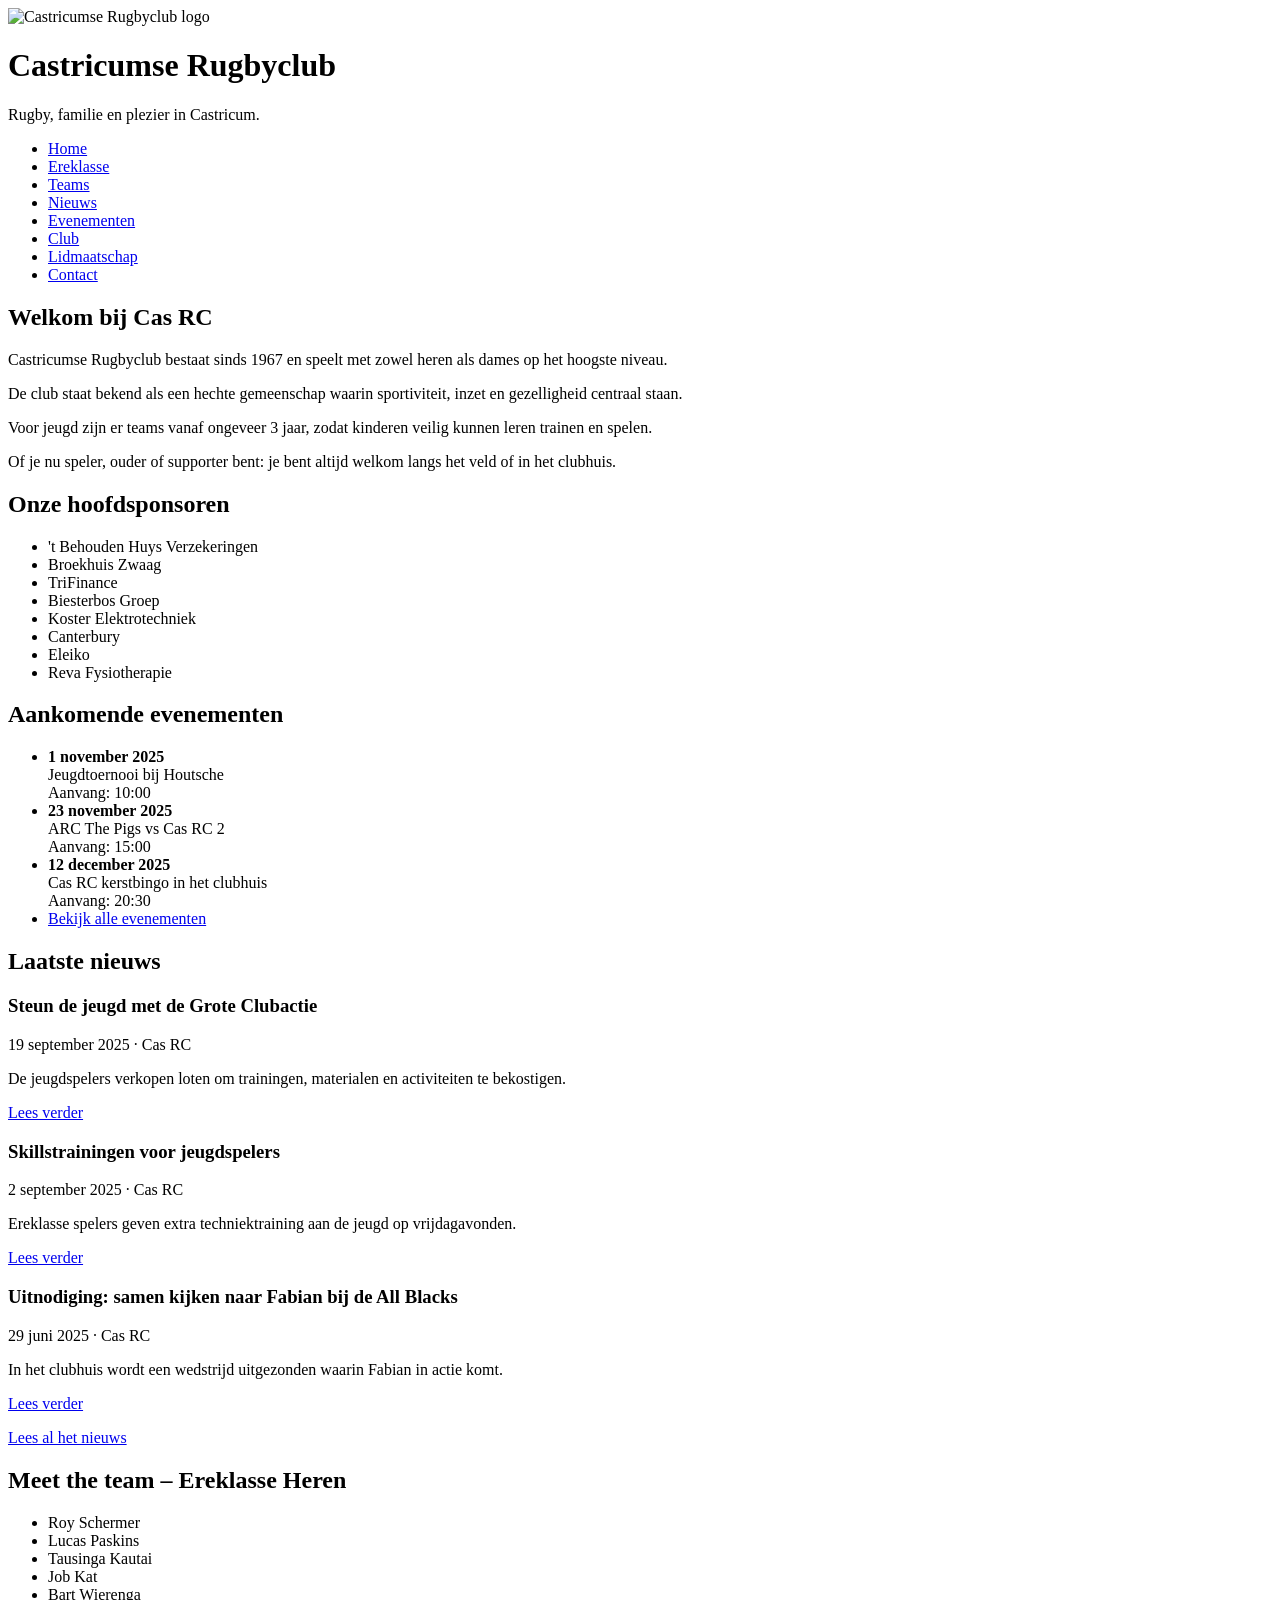
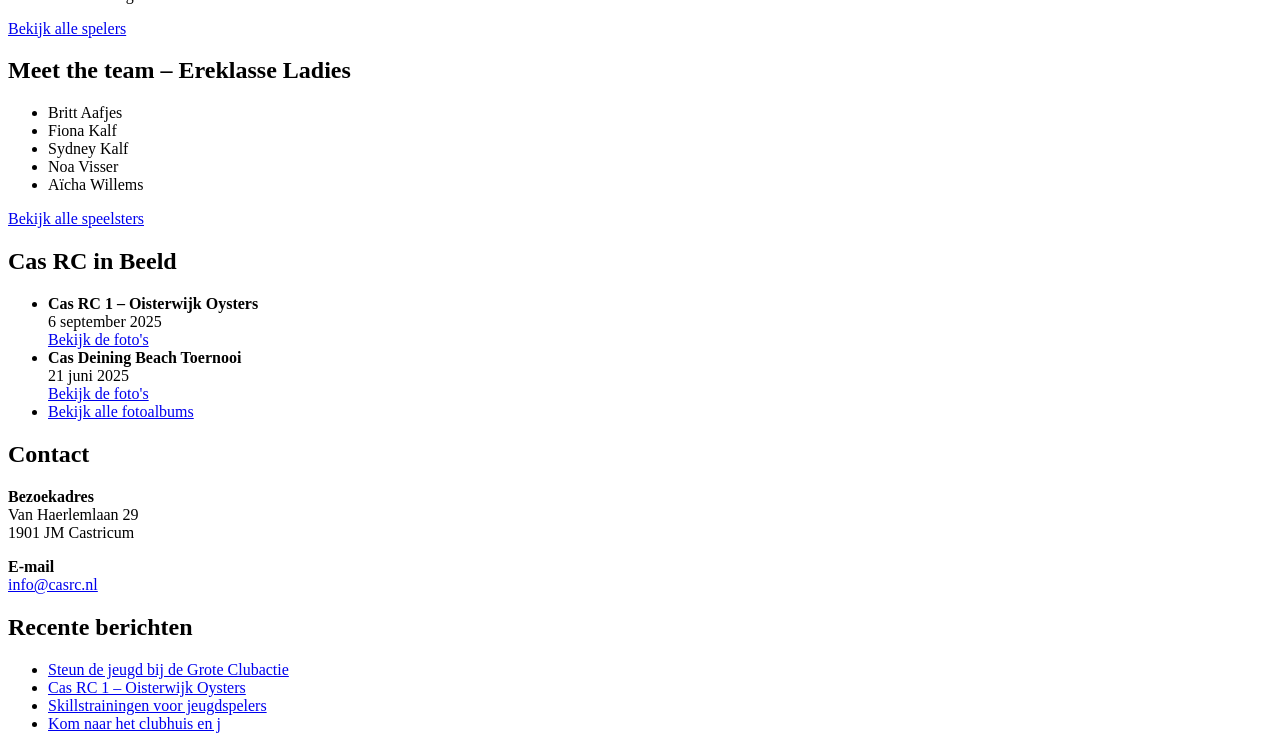
==== Homepagina.html @ 1cf108be "Add files via upload" ====
<!DOCTYPE html>
<html lang="nl">
<head>
    <meta charset="UTF-8">
    <title>Castricumse Rugbyclub - Mobiel</title>
    <meta name="viewport" content="width=device-width, initial-scale=1.0">
</head>
<body>

<header>
    <img src="logo-casrc.png" alt="Castricumse Rugbyclub logo" width="120">
    <h1>Castricumse Rugbyclub</h1>
    <p>Rugby, familie en plezier in Castricum.</p>
</header>

<nav>
    <ul>
        <li><a href="#">Home</a></li>
        <li><a href="#">Ereklasse</a></li>
        <li><a href="#">Teams</a></li>
        <li><a href="#">Nieuws</a></li>
        <li><a href="#">Evenementen</a></li>
        <li><a href="#">Club</a></li>
        <li><a href="#">Lidmaatschap</a></li>
        <li><a href="#">Contact</a></li>
    </ul>
</nav>

<main>

    <section>
        <h2>Welkom bij Cas RC</h2>
        <p>
            Castricumse Rugbyclub bestaat sinds 1967 en speelt met zowel heren als dames op het hoogste niveau.
        </p>
        <p>
            De club staat bekend als een hechte gemeenschap waarin sportiviteit, inzet en gezelligheid centraal staan.
        </p>
        <p>
            Voor jeugd zijn er teams vanaf ongeveer 3 jaar, zodat kinderen veilig kunnen leren trainen en spelen.
        </p>
        <p>
            Of je nu speler, ouder of supporter bent: je bent altijd welkom langs het veld of in het clubhuis.
        </p>
    </section>

    <section>
        <h2>Onze hoofdsponsoren</h2>
        <ul>
            <li>'t Behouden Huys Verzekeringen</li>
            <li>Broekhuis Zwaag</li>
            <li>TriFinance</li>
            <li>Biesterbos Groep</li>
            <li>Koster Elektrotechniek</li>
            <li>Canterbury</li>
            <li>Eleiko</li>
            <li>Reva Fysiotherapie</li>
        </ul>
    </section>

    <section>
        <h2>Aankomende evenementen</h2>
        <ul>
            <li>
                <strong>1 november 2025</strong><br>
                Jeugdtoernooi bij Houtsche<br>
                Aanvang: 10:00
            </li>
            <li>
                <strong>23 november 2025</strong><br>
                ARC The Pigs vs Cas RC 2<br>
                Aanvang: 15:00
            </li>
            <li>
                <strong>12 december 2025</strong><br>
                Cas RC kerstbingo in het clubhuis<br>
                Aanvang: 20:30
            </li>
            <li>
                <a href="#">Bekijk alle evenementen</a>
            </li>
        </ul>
    </section>

    <section>
        <h2>Laatste nieuws</h2>

        <article>
            <h3>Steun de jeugd met de Grote Clubactie</h3>
            <p>19 september 2025 · Cas RC</p>
            <p>
                De jeugdspelers verkopen loten om trainingen, materialen en activiteiten te bekostigen.
            </p>
            <p><a href="#">Lees verder</a></p>
        </article>

        <article>
            <h3>Skillstrainingen voor jeugdspelers</h3>
            <p>2 september 2025 · Cas RC</p>
            <p>
                Ereklasse spelers geven extra techniektraining aan de jeugd op vrijdagavonden.
            </p>
            <p><a href="#">Lees verder</a></p>
        </article>

        <article>
            <h3>Uitnodiging: samen kijken naar Fabian bij de All Blacks</h3>
            <p>29 juni 2025 · Cas RC</p>
            <p>
                In het clubhuis wordt een wedstrijd uitgezonden waarin Fabian in actie komt.
            </p>
            <p><a href="#">Lees verder</a></p>
        </article>

        <p><a href="#">Lees al het nieuws</a></p>
    </section>

    <section>
        <h2>Meet the team – Ereklasse Heren</h2>
        <ul>
            <li>Roy Schermer</li>
            <li>Lucas Paskins</li>
            <li>Tausinga Kautai</li>
            <li>Job Kat</li>
            <li>Bart Wierenga</li>
        </ul>
        <p><a href="#">Bekijk alle spelers</a></p>
    </section>

    <section>
        <h2>Meet the team – Ereklasse Ladies</h2>
        <ul>
            <li>Britt Aafjes</li>
            <li>Fiona Kalf</li>
            <li>Sydney Kalf</li>
            <li>Noa Visser</li>
            <li>Aïcha Willems</li>
        </ul>
        <p><a href="#">Bekijk alle speelsters</a></p>
    </section>

    <section>
        <h2>Cas RC in Beeld</h2>
        <ul>
            <li>
                <strong>Cas RC 1 – Oisterwijk Oysters</strong><br>
                6 september 2025<br>
                <a href="#">Bekijk de foto's</a>
            </li>
            <li>
                <strong>Cas Deining Beach Toernooi</strong><br>
                21 juni 2025<br>
                <a href="#">Bekijk de foto's</a>
            </li>
            <li>
                <a href="#">Bekijk alle fotoalbums</a>
            </li>
        </ul>
    </section>

    <section>
        <h2>Contact</h2>
        <p>
            <strong>Bezoekadres</strong><br>
            Van Haerlemlaan 29<br>
            1901 JM Castricum
        </p>
        <p>
            <strong>E-mail</strong><br>
            <a href="mailto:info@casrc.nl">info@casrc.nl</a>
        </p>
    </section>

    <section>
        <h2>Recente berichten</h2>
        <ul>
            <li><a href="#">Steun de jeugd bij de Grote Clubactie</a></li>
            <li><a href="#">Cas RC 1 – Oisterwijk Oysters</a></li>
            <li><a href="#">Skillstrainingen voor jeugdspelers</a></li>
            <li><a href="#">Kom naar het clubhuis en j
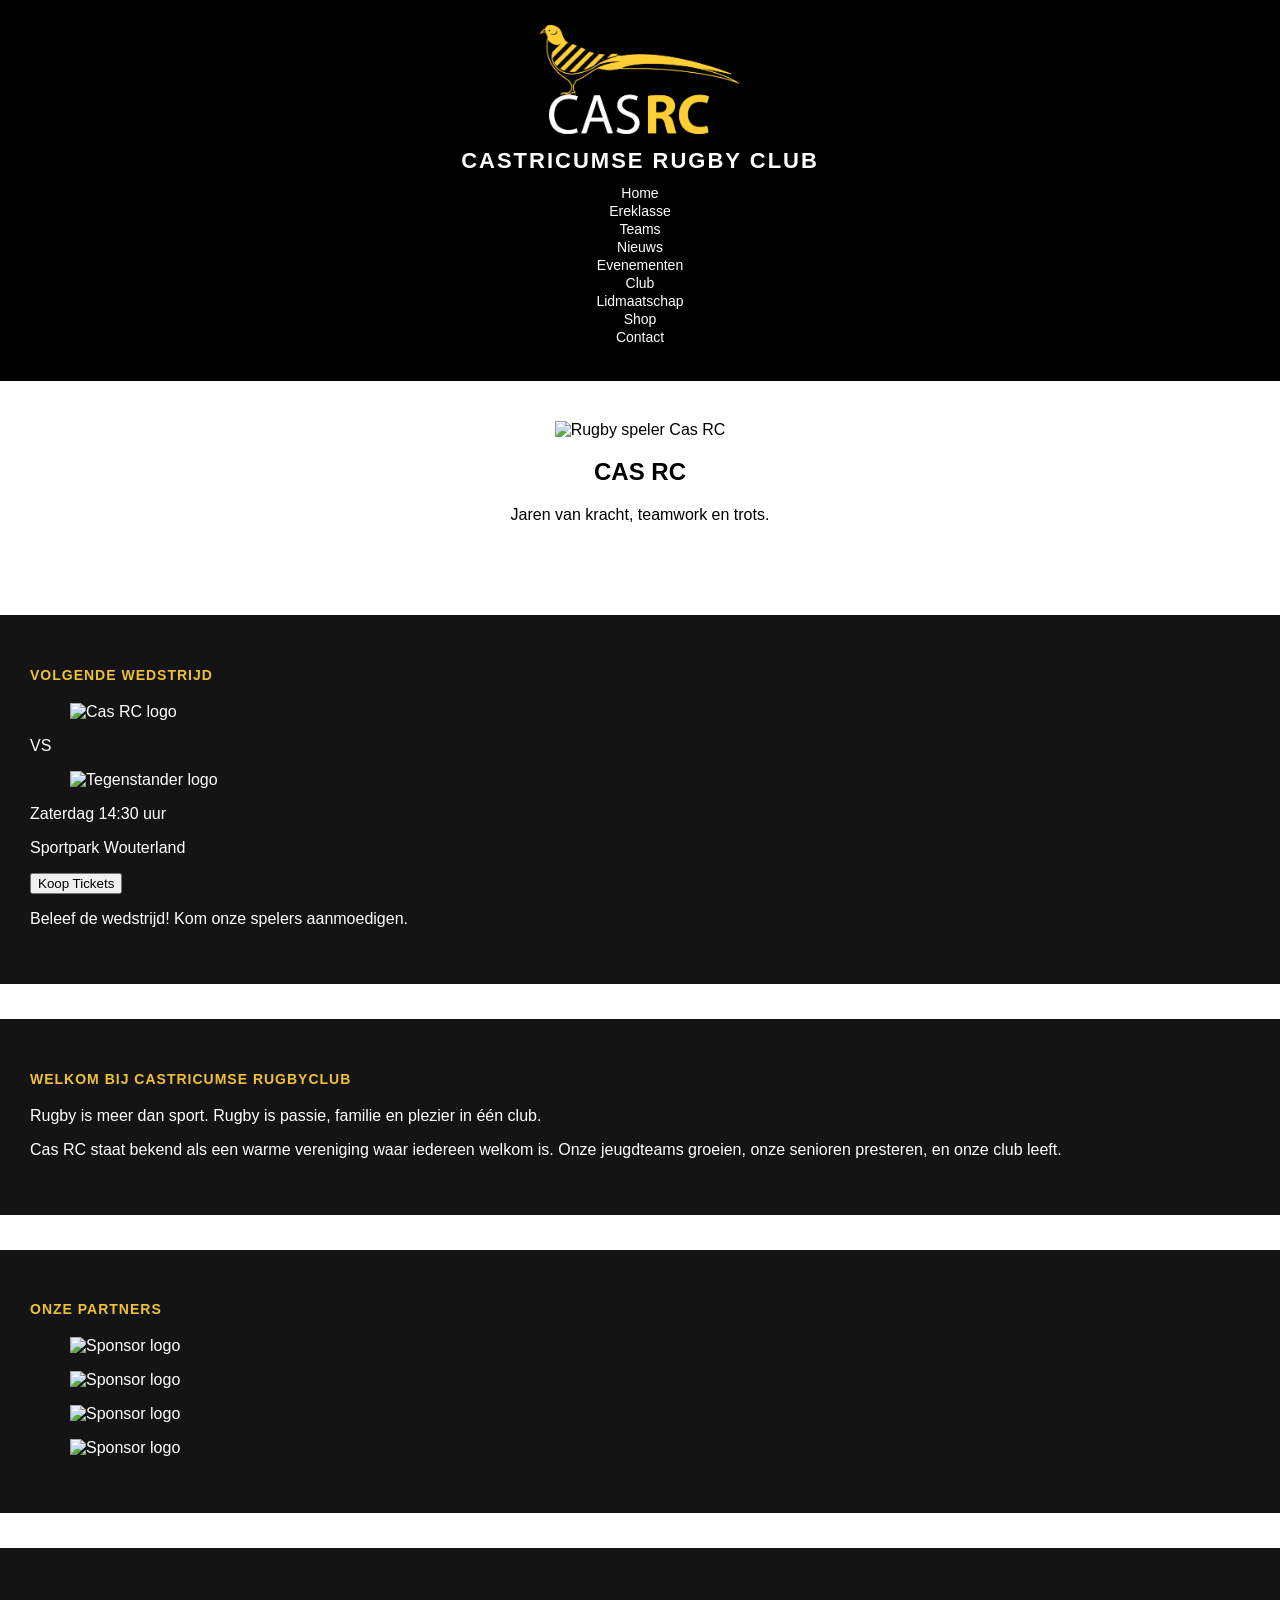
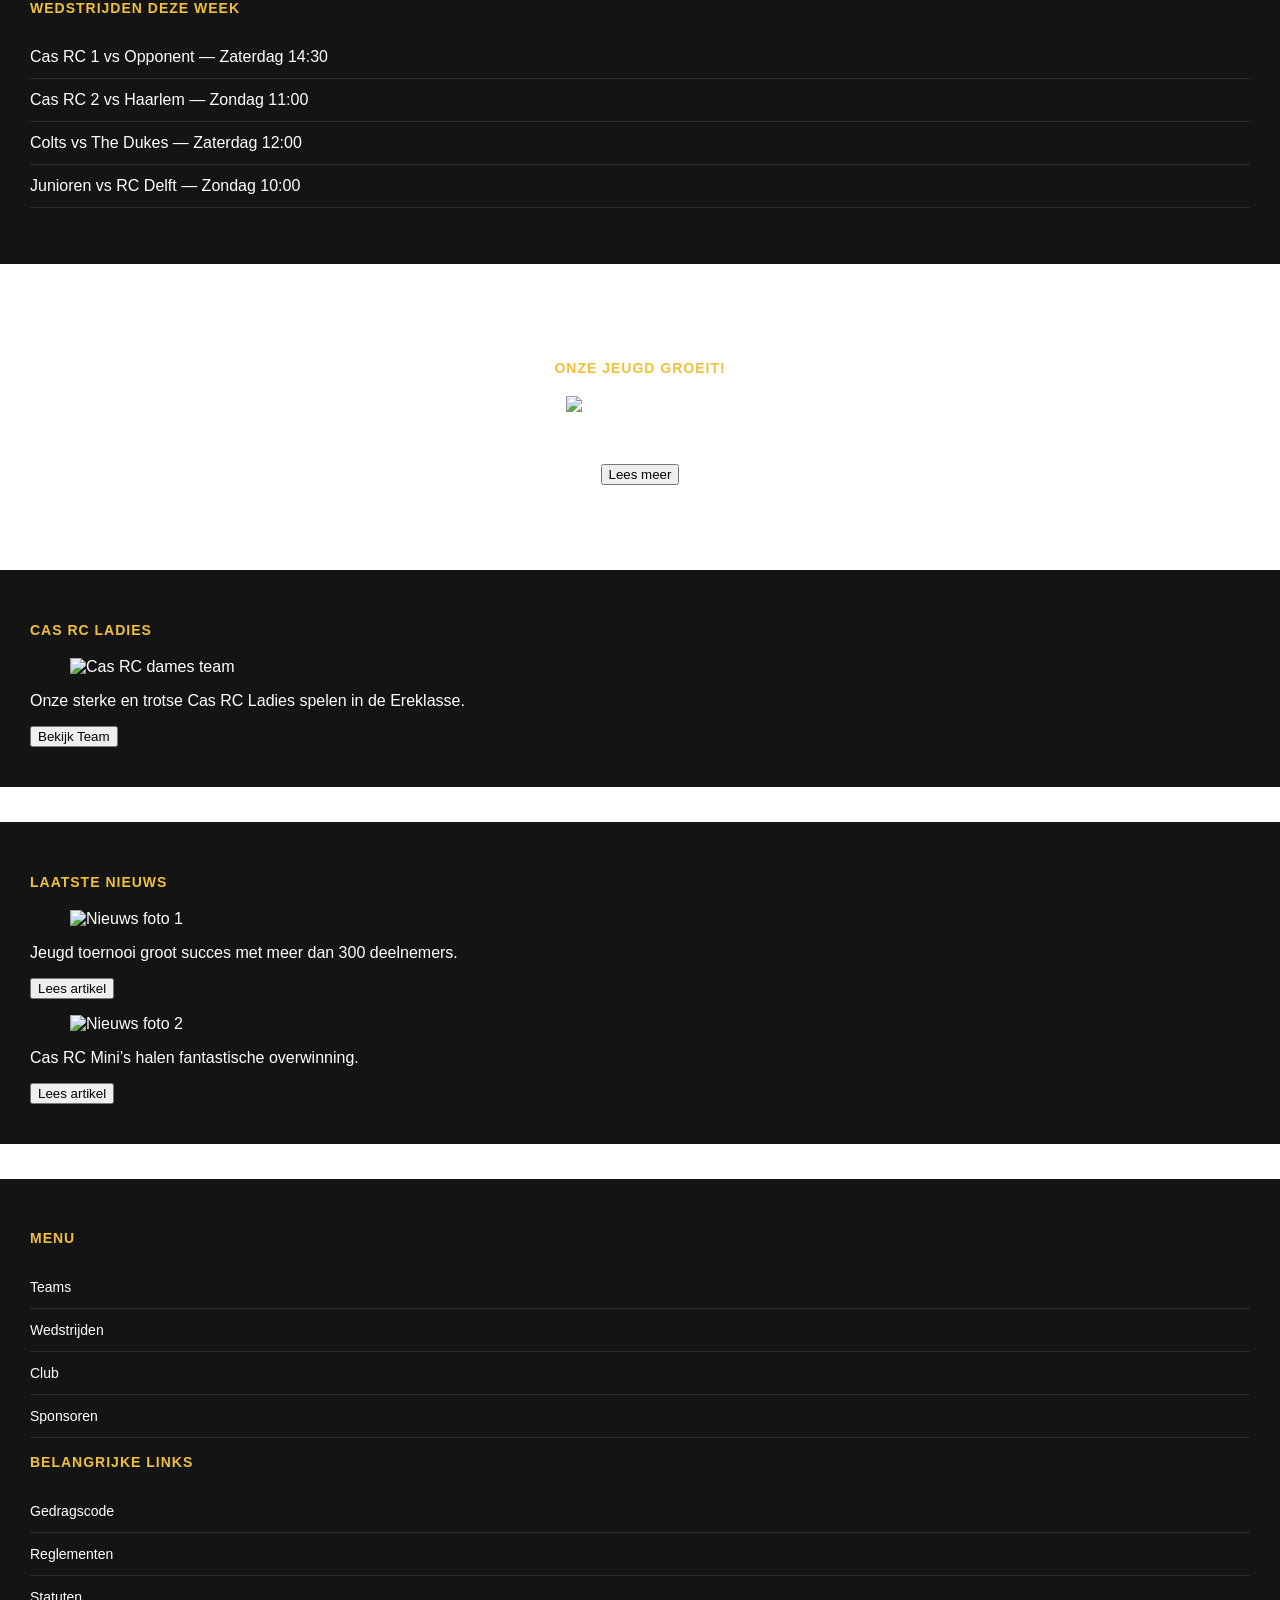
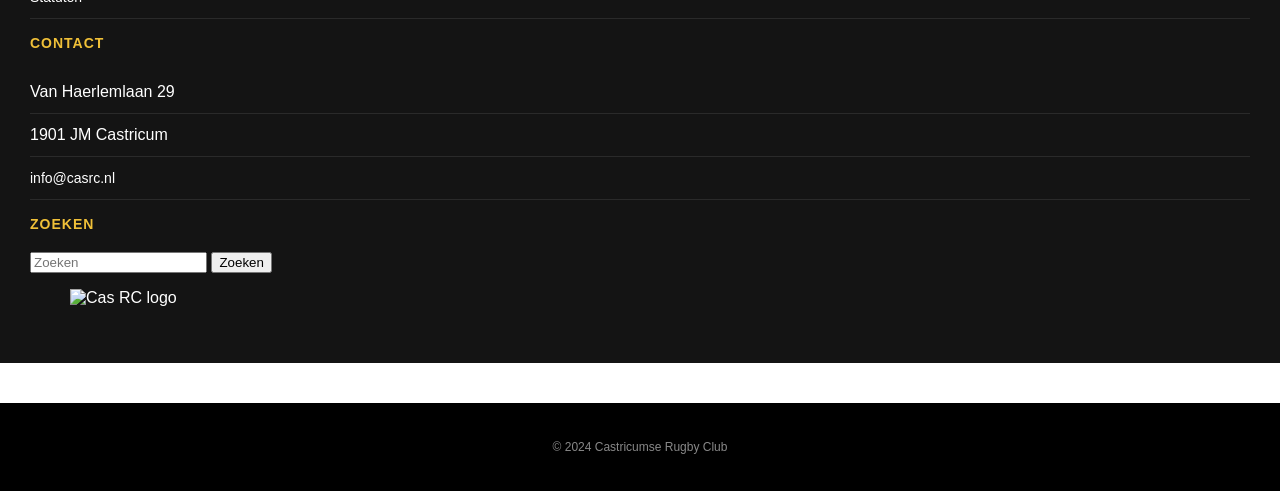
==== commit e77b6b2e: "Add files via upload" ====
--- a/Homepagina.html
+++ b/Homepagina.html
@@ -1,20 +1,22 @@
 <!DOCTYPE html>
 <html lang="nl">
+
 <head>
-    <meta charset="UTF-8">
-    <title>Castricumse Rugbyclub - Mobiel</title>
-    <meta name="viewport" content="width=device-width, initial-scale=1.0">
+  <meta charset="UTF-8">
+  <title>Castricumse Rugby Club</title>
+  <meta name="viewport" content="width=device-width, initial-scale=1.0">
+  <link rel="stylesheet" href="styles/style.css">
 </head>
+
 <body>
 
-<header>
-    <img src="logo-casrc.png" alt="Castricumse Rugbyclub logo" width="120">
-    <h1>Castricumse Rugbyclub</h1>
-    <p>Rugby, familie en plezier in Castricum.</p>
-</header>
-
-<nav>
-    <ul>
+  <!-- HEADER -->
+  <header>
+    <img src="images/CasRC Logo.png" alt="Castricumse Rugby Club logo">
+    <h1>Castricumse Rugby Club</h1>
+
+    <nav>
+      <ul>
         <li><a href="#">Home</a></li>
         <li><a href="#">Ereklasse</a></li>
         <li><a href="#">Teams</a></li>
@@ -22,159 +24,199 @@
         <li><a href="#">Evenementen</a></li>
         <li><a href="#">Club</a></li>
         <li><a href="#">Lidmaatschap</a></li>
+        <li><a href="#">Shop</a></li>
         <li><a href="#">Contact</a></li>
-    </ul>
-</nav>
-
-<main>
-
-    <section>
-        <h2>Welkom bij Cas RC</h2>
-        <p>
-            Castricumse Rugbyclub bestaat sinds 1967 en speelt met zowel heren als dames op het hoogste niveau.
-        </p>
-        <p>
-            De club staat bekend als een hechte gemeenschap waarin sportiviteit, inzet en gezelligheid centraal staan.
-        </p>
-        <p>
-            Voor jeugd zijn er teams vanaf ongeveer 3 jaar, zodat kinderen veilig kunnen leren trainen en spelen.
-        </p>
-        <p>
-            Of je nu speler, ouder of supporter bent: je bent altijd welkom langs het veld of in het clubhuis.
-        </p>
-    </section>
-
-    <section>
-        <h2>Onze hoofdsponsoren</h2>
-        <ul>
-            <li>'t Behouden Huys Verzekeringen</li>
-            <li>Broekhuis Zwaag</li>
-            <li>TriFinance</li>
-            <li>Biesterbos Groep</li>
-            <li>Koster Elektrotechniek</li>
-            <li>Canterbury</li>
-            <li>Eleiko</li>
-            <li>Reva Fysiotherapie</li>
-        </ul>
-    </section>
-
-    <section>
-        <h2>Aankomende evenementen</h2>
-        <ul>
-            <li>
-                <strong>1 november 2025</strong><br>
-                Jeugdtoernooi bij Houtsche<br>
-                Aanvang: 10:00
-            </li>
-            <li>
-                <strong>23 november 2025</strong><br>
-                ARC The Pigs vs Cas RC 2<br>
-                Aanvang: 15:00
-            </li>
-            <li>
-                <strong>12 december 2025</strong><br>
-                Cas RC kerstbingo in het clubhuis<br>
-                Aanvang: 20:30
-            </li>
-            <li>
-                <a href="#">Bekijk alle evenementen</a>
-            </li>
-        </ul>
-    </section>
-
-    <section>
-        <h2>Laatste nieuws</h2>
-
-        <article>
-            <h3>Steun de jeugd met de Grote Clubactie</h3>
-            <p>19 september 2025 · Cas RC</p>
-            <p>
-                De jeugdspelers verkopen loten om trainingen, materialen en activiteiten te bekostigen.
-            </p>
-            <p><a href="#">Lees verder</a></p>
-        </article>
-
-        <article>
-            <h3>Skillstrainingen voor jeugdspelers</h3>
-            <p>2 september 2025 · Cas RC</p>
-            <p>
-                Ereklasse spelers geven extra techniektraining aan de jeugd op vrijdagavonden.
-            </p>
-            <p><a href="#">Lees verder</a></p>
-        </article>
-
-        <article>
-            <h3>Uitnodiging: samen kijken naar Fabian bij de All Blacks</h3>
-            <p>29 juni 2025 · Cas RC</p>
-            <p>
-                In het clubhuis wordt een wedstrijd uitgezonden waarin Fabian in actie komt.
-            </p>
-            <p><a href="#">Lees verder</a></p>
-        </article>
-
-        <p><a href="#">Lees al het nieuws</a></p>
-    </section>
-
-    <section>
-        <h2>Meet the team – Ereklasse Heren</h2>
-        <ul>
-            <li>Roy Schermer</li>
-            <li>Lucas Paskins</li>
-            <li>Tausinga Kautai</li>
-            <li>Job Kat</li>
-            <li>Bart Wierenga</li>
-        </ul>
-        <p><a href="#">Bekijk alle spelers</a></p>
-    </section>
-
-    <section>
-        <h2>Meet the team – Ereklasse Ladies</h2>
-        <ul>
-            <li>Britt Aafjes</li>
-            <li>Fiona Kalf</li>
-            <li>Sydney Kalf</li>
-            <li>Noa Visser</li>
-            <li>Aïcha Willems</li>
-        </ul>
-        <p><a href="#">Bekijk alle speelsters</a></p>
-    </section>
-
-    <section>
-        <h2>Cas RC in Beeld</h2>
-        <ul>
-            <li>
-                <strong>Cas RC 1 – Oisterwijk Oysters</strong><br>
-                6 september 2025<br>
-                <a href="#">Bekijk de foto's</a>
-            </li>
-            <li>
-                <strong>Cas Deining Beach Toernooi</strong><br>
-                21 juni 2025<br>
-                <a href="#">Bekijk de foto's</a>
-            </li>
-            <li>
-                <a href="#">Bekijk alle fotoalbums</a>
-            </li>
-        </ul>
-    </section>
-
-    <section>
-        <h2>Contact</h2>
-        <p>
-            <strong>Bezoekadres</strong><br>
-            Van Haerlemlaan 29<br>
-            1901 JM Castricum
-        </p>
-        <p>
-            <strong>E-mail</strong><br>
-            <a href="mailto:info@casrc.nl">info@casrc.nl</a>
-        </p>
-    </section>
-
-    <section>
-        <h2>Recente berichten</h2>
-        <ul>
-            <li><a href="#">Steun de jeugd bij de Grote Clubactie</a></li>
-            <li><a href="#">Cas RC 1 – Oisterwijk Oysters</a></li>
-            <li><a href="#">Skillstrainingen voor jeugdspelers</a></li>
-            <li><a href="#">Kom naar het clubhuis en j
+      </ul>
+    </nav>
+  </header>
+
+
+
+  <main>
+
+    <!-- HERO BANNER -->
+    <section>
+      <img src="images/hero-player.jpg" alt="Rugby speler Cas RC">
+      <h2>CAS RC</h2>
+      <p>Jaren van kracht, teamwork en trots.</p>
+    </section>
+
+
+
+    <!-- WEDSTRIJD BLOK -->
+    <section>
+      <h2>Volgende Wedstrijd</h2>
+
+      <figure>
+        <img src="images/logo-casrc-small.png" alt="Cas RC logo">
+      </figure>
+
+      <p>VS</p>
+
+      <figure>
+        <img src="images/opponent-logo.png" alt="Tegenstander logo">
+      </figure>
+
+      <p>Zaterdag 14:30 uur</p>
+      <p>Sportpark Wouterland</p>
+
+      <button>Koop Tickets</button>
+
+      <p>Beleef de wedstrijd! Kom onze spelers aanmoedigen.</p>
+    </section>
+
+
+
+    <!-- WELKOM TEKST -->
+    <section>
+      <h2>Welkom Bij Castricumse Rugbyclub</h2>
+
+      <p>
+        Rugby is meer dan sport. Rugby is passie, familie en plezier in één club.
+      </p>
+
+      <p>
+        Cas RC staat bekend als een warme vereniging waar iedereen welkom is.
+        Onze jeugdteams groeien, onze senioren presteren, en onze club leeft.
+      </p>
+    </section>
+
+
+
+    <!-- SPONSORRIJ -->
+    <section>
+      <h2>Onze Partners</h2>
+
+      <figure>
+        <img src="images/sponsor1.png" alt="Sponsor logo">
+      </figure>
+
+      <figure>
+        <img src="images/sponsor2.png" alt="Sponsor logo">
+      </figure>
+
+      <figure>
+        <img src="images/sponsor3.png" alt="Sponsor logo">
+      </figure>
+
+      <figure>
+        <img src="images/sponsor4.png" alt="Sponsor logo">
+      </figure>
+    </section>
+
+
+
+    <!-- PROGRAMMA (WEDSTRIJDEN) -->
+    <section>
+      <h2>Wedstrijden Deze Week</h2>
+
+      <ul>
+        <li>Cas RC 1 vs Opponent — Zaterdag 14:30</li>
+        <li>Cas RC 2 vs Haarlem — Zondag 11:00</li>
+        <li>Colts vs The Dukes — Zaterdag 12:00</li>
+        <li>Junioren vs RC Delft — Zondag 10:00</li>
+      </ul>
+    </section>
+
+
+
+    <!-- JEUGD FOTO BLOK -->
+    <section>
+      <h2>Onze jeugd groeit!</h2>
+
+      <figure>
+        <img src="images/jeugd-training.jpg" alt="Jeugd training foto">
+      </figure>
+
+      <p>
+        Met meer dan 150 jeugdleden behoort Cas RC tot de grootste jeugdafdelingen in de regio.
+      </p>
+
+      <button>Lees meer</button>
+    </section>
+
+
+
+    <!-- LADIES BLOK -->
+    <section>
+      <h2>Cas RC Ladies</h2>
+
+      <figure>
+        <img src="images/ladies-player.jpg" alt="Cas RC dames team">
+      </figure>
+
+      <p>Onze sterke en trotse Cas RC Ladies spelen in de Ereklasse.</p>
+
+      <button>Bekijk Team</button>
+    </section>
+
+
+
+    <!-- NIEUWSARTIKELEN BLOK -->
+    <section>
+      <h2>Laatste Nieuws</h2>
+
+      <figure>
+        <img src="images/nieuws1.jpg" alt="Nieuws foto 1">
+      </figure>
+
+      <p>Jeugd toernooi groot succes met meer dan 300 deelnemers.</p>
+
+      <button>Lees artikel</button>
+
+      <figure>
+        <img src="images/nieuws2.jpg" alt="Nieuws foto 2">
+      </figure>
+
+      <p>Cas RC Mini’s halen fantastische overwinning.</p>
+
+      <button>Lees artikel</button>
+    </section>
+
+
+
+    <!-- FOOTER-LINK BLOKKEN -->
+    <section>
+      <h2>Menu</h2>
+      <ul>
+        <li><a href="#">Teams</a></li>
+        <li><a href="#">Wedstrijden</a></li>
+        <li><a href="#">Club</a></li>
+        <li><a href="#">Sponsoren</a></li>
+      </ul>
+
+      <h2>Belangrijke Links</h2>
+      <ul>
+        <li><a href="#">Gedragscode</a></li>
+        <li><a href="#">Reglementen</a></li>
+        <li><a href="#">Statuten</a></li>
+      </ul>
+
+      <h2>Contact</h2>
+      <ul>
+        <li>Van Haerlemlaan 29</li>
+        <li>1901 JM Castricum</li>
+        <li><a href="mailto:info@casrc.nl">info@casrc.nl</a></li>
+      </ul>
+
+      <h2>Zoeken</h2>
+      <input type="search" placeholder="Zoeken">
+      <button>Zoeken</button>
+
+      <figure>
+        <img src="images/casrc-logo.png" alt="Cas RC logo">
+      </figure>
+    </section>
+
+  </main>
+
+
+
+  <!-- FOOTER -->
+  <footer>
+    <p>&copy; 2024 Castricumse Rugby Club</p>
+  </footer>
+
+</body>
+
+</html>
--- a/styles/style.css
+++ b/styles/style.css
@@ -0,0 +1,203 @@
+/* ============================= */
+/* BASIS */
+/* ============================= */
+
+body {
+  margin: 0;
+  font-family: Arial, sans-serif;
+  background: #ffffff;
+  color: #000;
+}
+
+/* ============================= */
+/* HEADER */
+/* ============================= */
+
+header {
+  background: #000;
+  padding: 25px 0;
+  text-align: center;
+}
+
+header img {
+  width: 200px;
+}
+
+header h1 {
+  color: #fff;
+  margin: 10px 0;
+  font-size: 22px;
+  letter-spacing: 2px;
+  text-transform: uppercase;
+  font-weight: 600;
+}
+
+nav ul {
+  list-style: none;
+  padding: 0;
+  margin: 10px 0;
+}
+
+nav ul:nth-of-type(2) li {
+  display: inline-block;
+  margin: 0 5px;
+}
+
+nav a {
+  color: #fff;
+  text-decoration: none;
+  font-size: 14px;
+}
+
+/* ============================= */
+/* SECTION 1 (SPELER SELECTIE + FOTO + DETAILS) */
+/* ============================= */
+
+main > section:nth-of-type(1) {
+  text-align: center;
+  padding: 40px 0;
+}
+
+main > section:nth-of-type(1) ul {
+  list-style: none;
+  padding: 0;
+  margin-bottom: 25px;
+}
+
+main > section:nth-of-type(1) ul li {
+  margin: 6px 0;
+}
+
+main > section:nth-of-type(1) ul li a {
+  text-decoration: none;
+  color: #000;
+  font-size: 15px;
+}
+
+/* FOTO */
+main > section:nth-of-type(1) figure img {
+  width: 300px;
+  border-radius: 4px;
+  margin: 25px 0;
+}
+
+/* DETAILS BLOCK */
+main > section:nth-of-type(1) dl {
+  background: #f2f2f2;
+  width: 90%;
+  max-width: 420px;
+  margin: 30px auto;
+  padding: 30px;
+  border-radius: 5px;
+  text-align: left;
+  box-sizing: border-box;
+}
+
+main > section:nth-of-type(1) dl dt {
+  font-size: 12px;
+  color: #777;
+  text-transform: uppercase;
+  margin-top: 15px;
+  letter-spacing: 1px;
+}
+
+main > section:nth-of-type(1) dl dd {
+  margin: 5px 0 15px 0;
+  font-size: 15px;
+}
+
+main > section:nth-of-type(1) dl dd img {
+  width: 20px;
+  vertical-align: middle;
+  margin-right: 5px;
+}
+
+
+main > section:not(:first-of-type) {
+  background: #141414;
+  color: #fff;
+  padding: 40px 30px;
+  margin-top: 35px;
+}
+
+/* TITELS */
+main > section:not(:first-of-type) h2 {
+  font-size: 14px;
+  color: #f0c038;
+  text-transform: uppercase;
+  margin-bottom: 20px;
+  letter-spacing: 1px;
+}
+
+/* LIJSTEN */
+main > section:not(:first-of-type) ul {
+  padding: 0;
+  list-style: none;
+}
+
+main > section:not(:first-of-type) ul li {
+  padding: 12px 0;
+  border-bottom: 1px solid #2a2a2a;
+}
+
+main > section:not(:first-of-type) ul li a {
+  color: #fff;
+  text-decoration: none;
+  font-size: 14px;
+}
+
+main > section:nth-of-type(4) ul li a {
+  /* info links zijn goudkleurig */
+  color: #f0c038;
+}
+
+/* CONTACT LINKS */
+main > section:nth-of-type(2) a {
+  color: #f0c038;
+  text-decoration: none;
+}
+
+/* ============================= */
+/* ZOEKEN */
+/* ============================= */
+
+main > section:nth-of-type(5) input[type="search"] {
+  width: 70%;
+  max-width: 220px;
+  padding: 10px;
+  border: 1px solid #aaa;
+}
+
+main > section:nth-of-type(5) button {
+  padding: 10px;
+  background: #ccc;
+  border: none;
+  cursor: pointer;
+}
+
+/* ============================= */
+/* CLUB LOGO = SECTION 6 */
+/* ============================= */
+
+main > section:nth-of-type(6) {
+  background: none;
+  text-align: center;
+  padding: 50px 0;
+}
+
+main > section:nth-of-type(6) img {
+  width: 230px;
+}
+
+/* ============================= */
+/* FOOTER */
+/* ============================= */
+
+footer {
+  background: #000;
+  text-align: center;
+  padding: 25px;
+  color: #888;
+  font-size: 12px;
+  margin-top: 40px;
+}
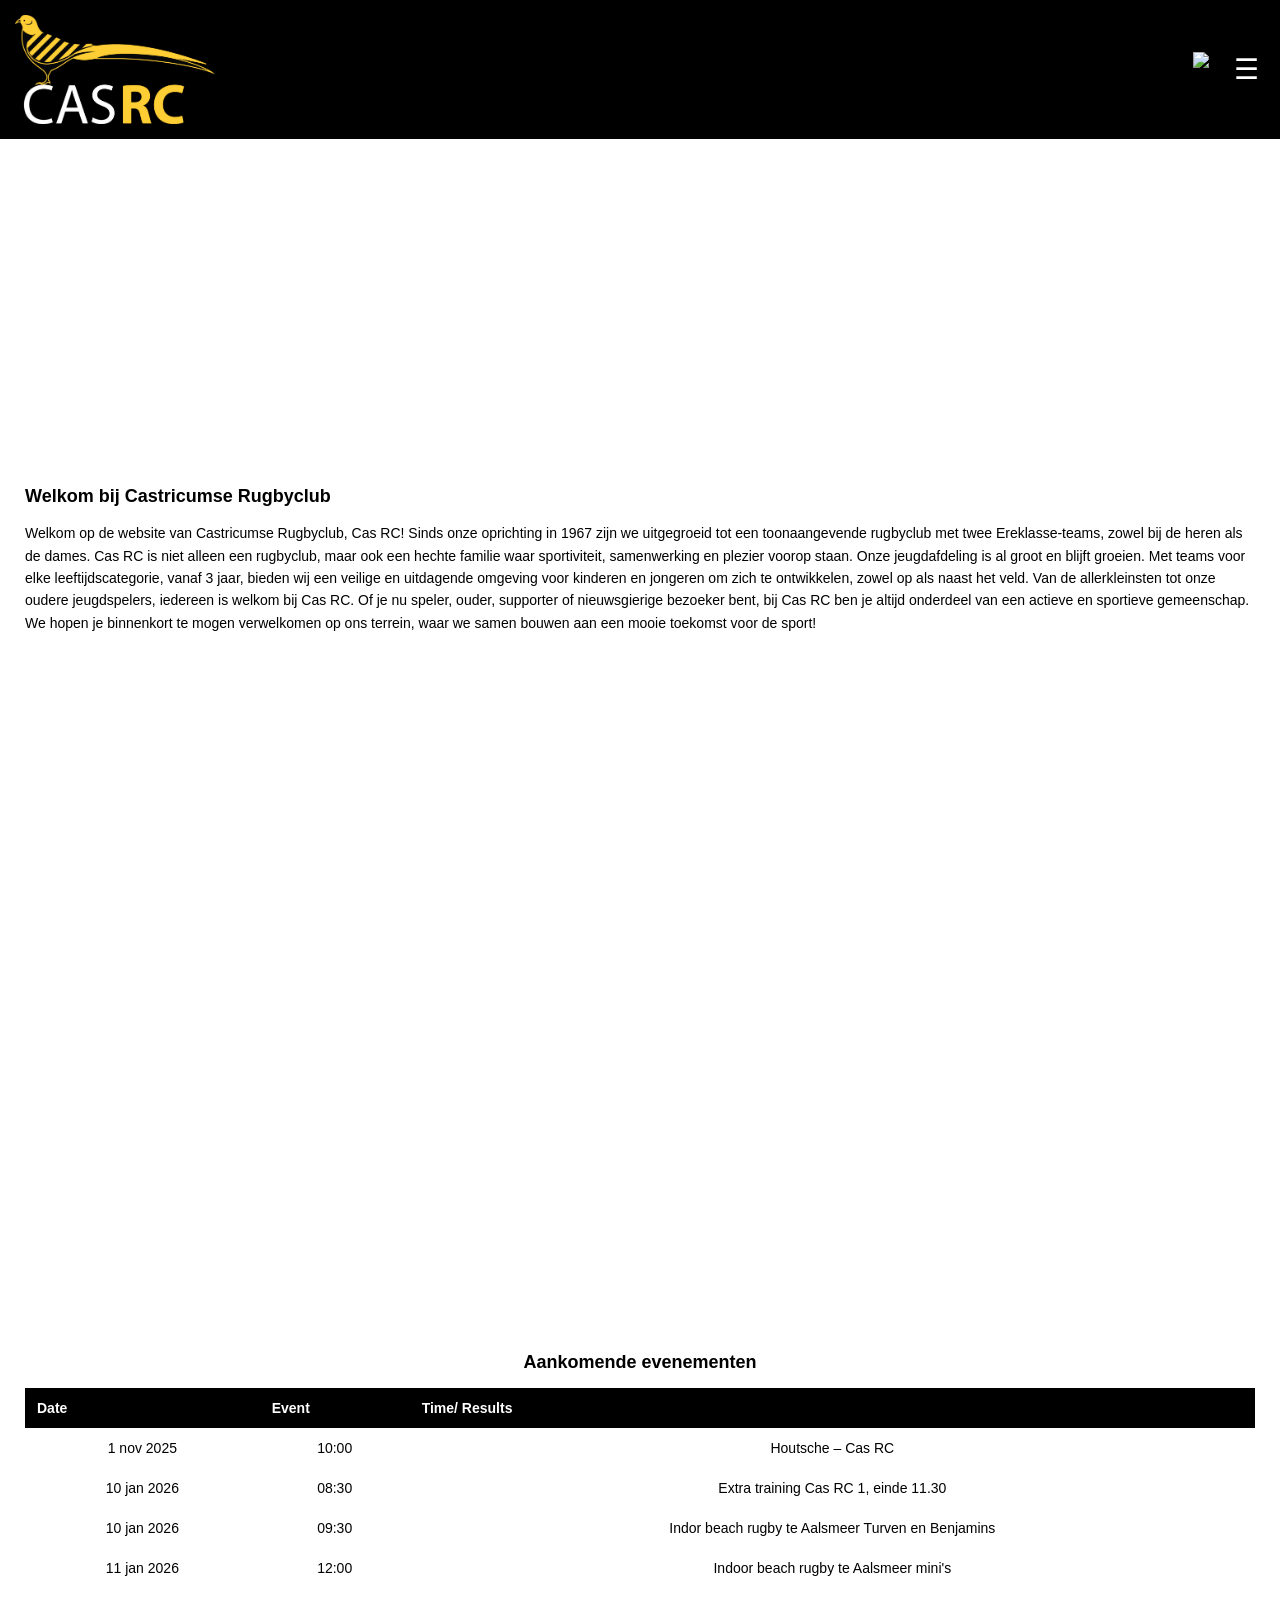
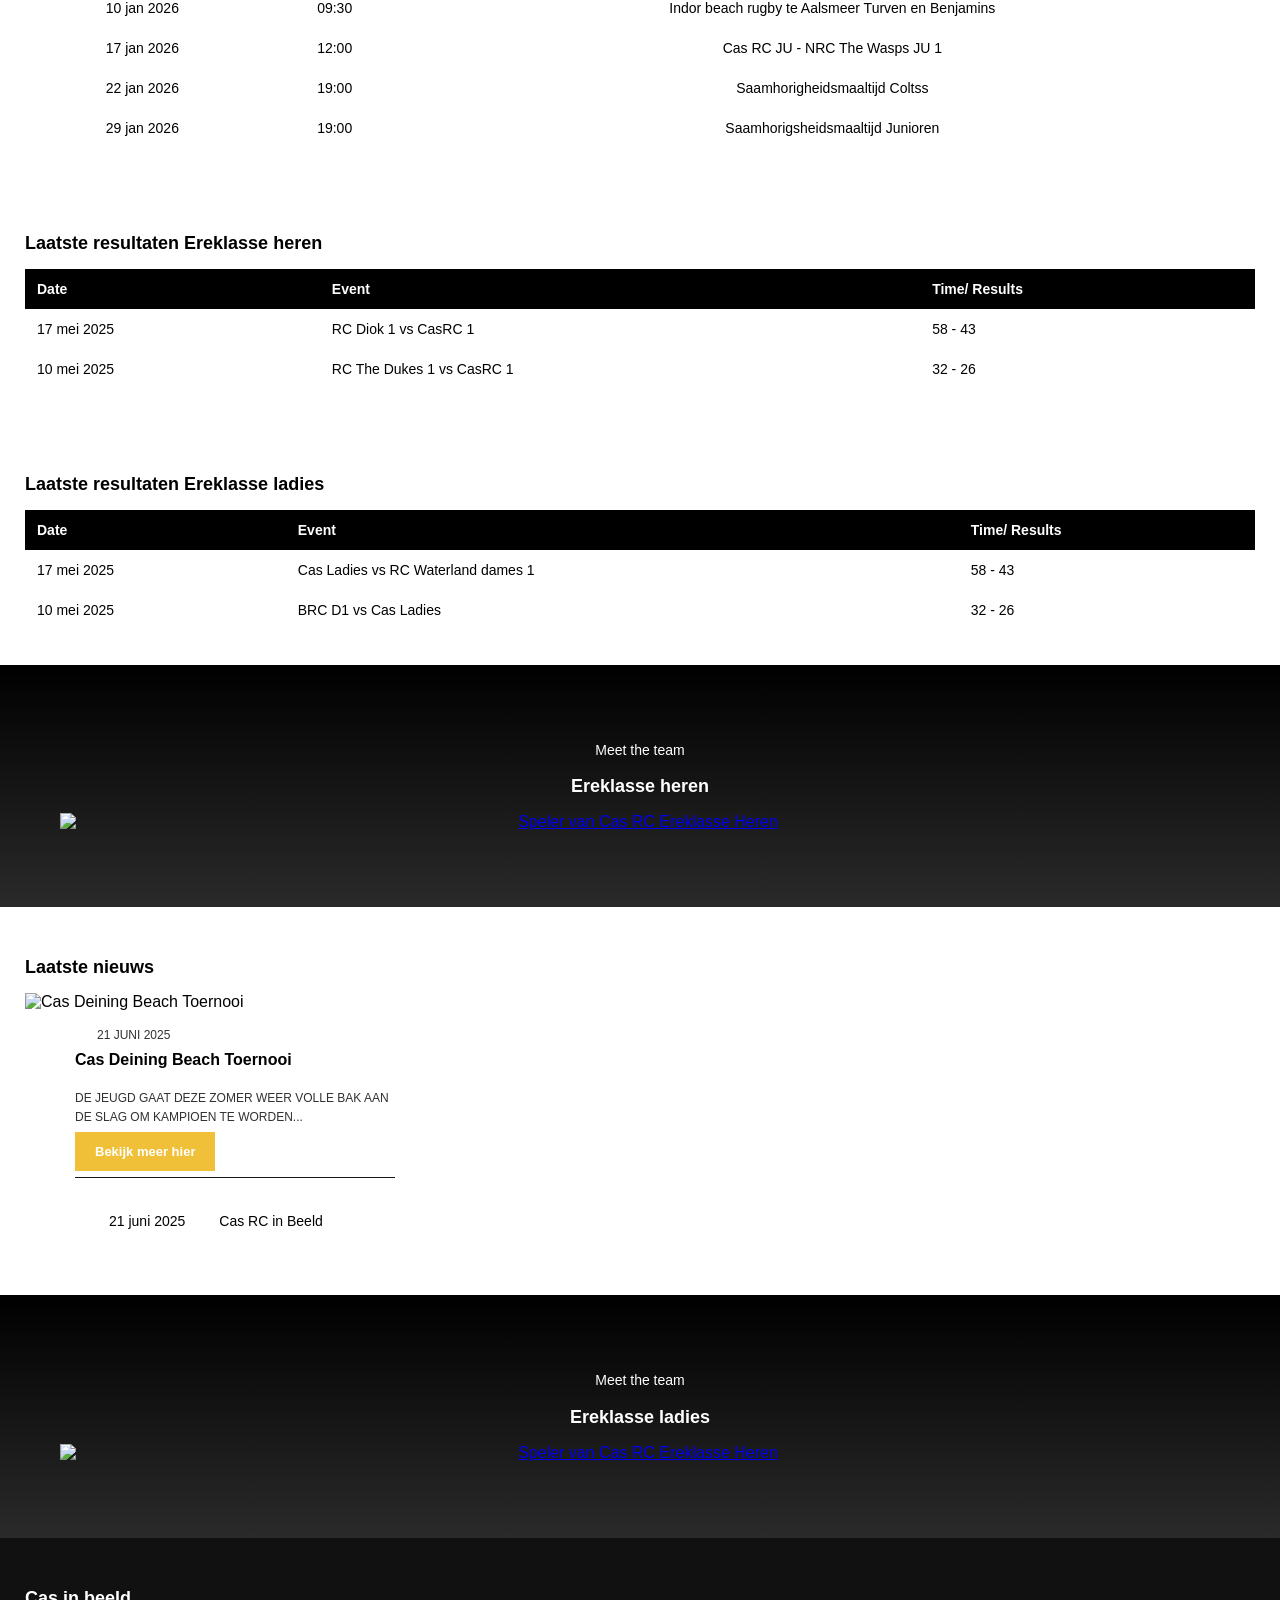
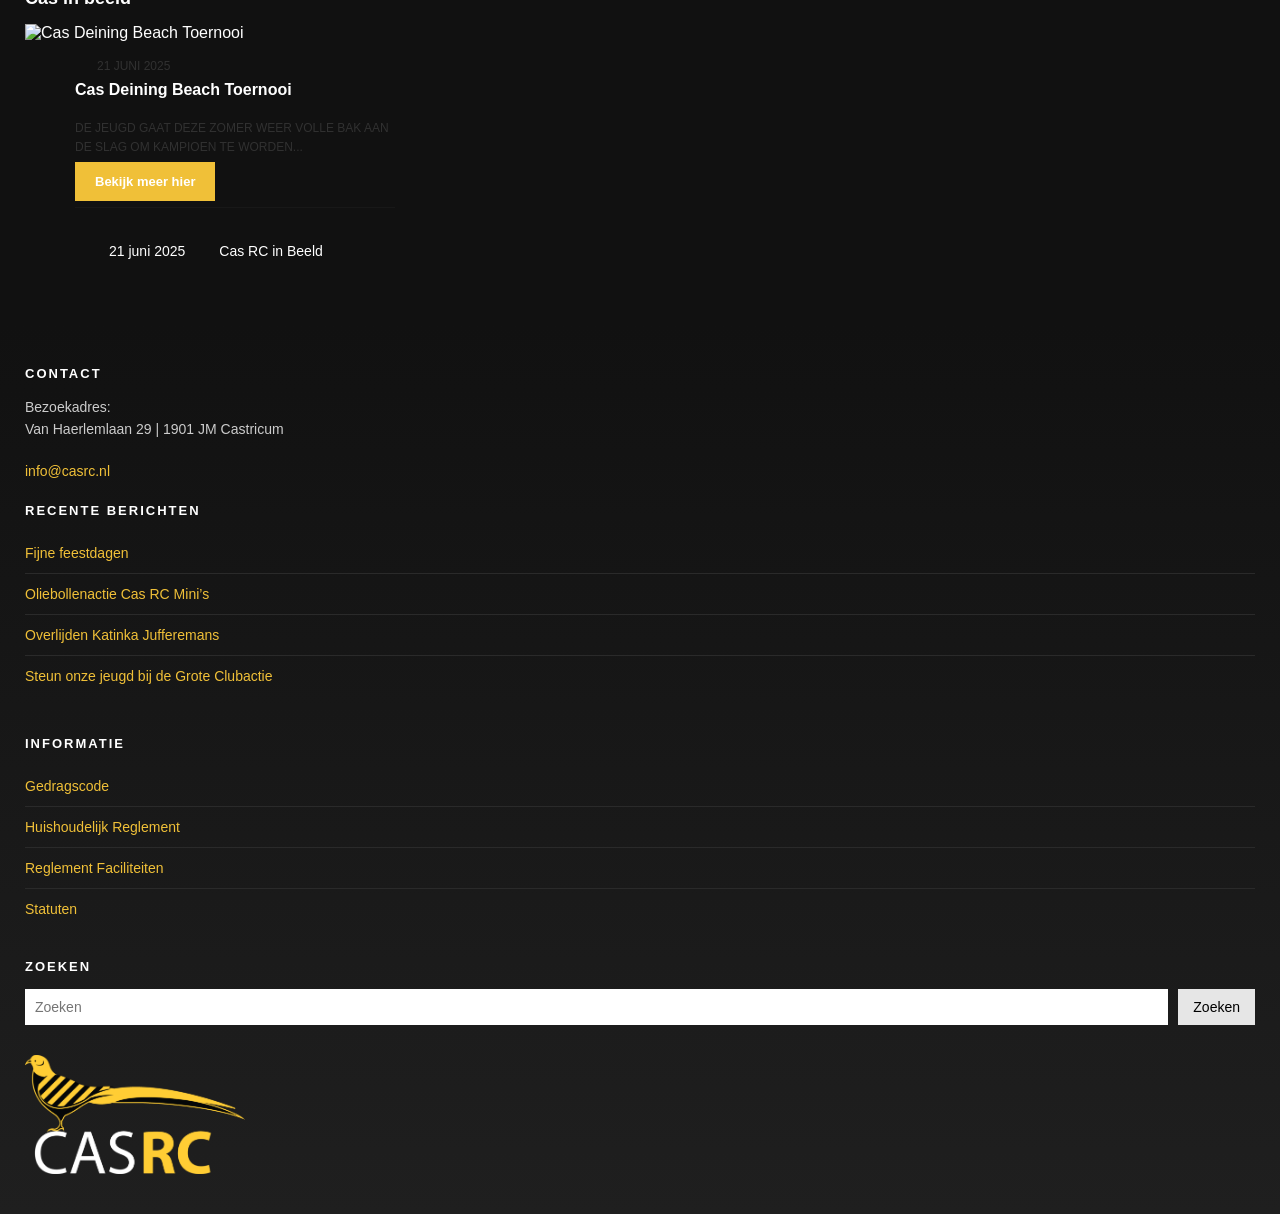
==== commit a85e52a7: "Add files via upload" ====
--- a/Homepagina.html
+++ b/Homepagina.html
@@ -5,17 +5,21 @@
   <meta charset="UTF-8">
   <title>Castricumse Rugby Club</title>
   <meta name="viewport" content="width=device-width, initial-scale=1.0">
-  <link rel="stylesheet" href="styles/style.css">
+  <link rel="stylesheet" href="styles/style-home.css">
 </head>
 
 <body>
 
   <!-- HEADER -->
   <header>
-    <img src="images/CasRC Logo.png" alt="Castricumse Rugby Club logo">
-    <h1>Castricumse Rugby Club</h1>
+    <a href="index.html">
+      <img src="images/CasRC Logo.png" alt="Castricumse Rugby Club logo">
+    </a>
 
     <nav>
+      <img src="images/search-svgrepo-com (4).svg" alt="Zoeken">
+      <button class="hamburger" aria-label="Menu openen">☰</button>
+
       <ul>
         <li><a href="#">Home</a></li>
         <li><a href="#">Ereklasse</a></li>
@@ -30,193 +34,423 @@
     </nav>
   </header>
 
-
-
   <main>
 
-    <!-- HERO BANNER -->
-    <section>
-      <img src="images/hero-player.jpg" alt="Rugby speler Cas RC">
+    <!-- HERO -->
+    <section>
       <h2>CAS RC</h2>
-      <p>Jaren van kracht, teamwork en trots.</p>
-    </section>
-
-
-
-    <!-- WEDSTRIJD BLOK -->
-    <section>
-      <h2>Volgende Wedstrijd</h2>
-
+      <p>Een familie op en naast het veld</p>
+      <h3>Castricumse Rugbyclub</h3>
+    </section>
+
+    <!-- WELKOM -->
+    <section>
+      <h2>Welkom bij Castricumse Rugbyclub</h2>
+
+      <p>
+        Welkom op de website van Castricumse Rugbyclub, Cas RC! Sinds onze oprichting in 1967 zijn we uitgegroeid tot
+        een toonaangevende rugbyclub met twee Ereklasse-teams, zowel bij de heren als de dames. Cas RC is niet alleen
+        een rugbyclub, maar ook een hechte familie waar sportiviteit, samenwerking en plezier voorop staan.
+
+        Onze jeugdafdeling is al groot en blijft groeien. Met teams voor elke leeftijdscategorie, vanaf 3 jaar, bieden
+        wij een veilige en uitdagende omgeving voor kinderen en jongeren om zich te ontwikkelen, zowel op als naast het
+        veld. Van de allerkleinsten tot onze oudere jeugdspelers, iedereen is welkom bij Cas RC.
+
+        Of je nu speler, ouder, supporter of nieuwsgierige bezoeker bent, bij Cas RC ben je altijd onderdeel van een
+        actieve en sportieve gemeenschap. We hopen je binnenkort te mogen verwelkomen op ons terrein, waar we samen
+        bouwen aan een mooie toekomst voor de sport!
+      </p>
+
+    </section>
+
+    <!-- SPONSOREN -->
+    <section>
+      <h2>Onze sponsoren</h2>
+      <ul>
+        <li>
+          <a href="">
+            <img src="images/imgi_2_Canterbury-128x128.png" alt="">
+          </a>
+        </li>
+        <li>
+          <a href="">
+            <img src="images/imgi_3_Eleiko-128x128.png" alt="">
+          </a>
+        </li>
+        <li>
+          <a href="">
+            <img src="images/imgi_4_Reva-Fysiotherapie-128x128.png" alt="">
+          </a>
+        </li>
+        <li>
+          <a href="">
+            <img src="images/imgi_5_Driessen-Vastgoed-128x128.png" alt="">
+          </a>
+        </li>
+        <li>
+          <a href="">
+            <img src="images/imgi_6_Arega-Health-BV-128x128.png" alt="">
+          </a>
+        </li>
+        <li>
+          <a href="">
+            <img src="images/imgi_7_Kris-Kross-Amsterdam-128x128.png" alt="">
+          </a>
+        </li>
+        <li>
+          <a href="">
+            <img src="images/imgi_8_Tree-11-128x128.png" alt="">
+          </a>
+        </li>
+        <li>
+          <a href="">
+            <img src="images/imgi_9_broekhuis-Zwaag-128x128.png" alt="">
+          </a>
+        </li>
+        <li>
+          <a href="">
+            <img src="images/imgi_10_De-Mercuur-128x128.png" alt="">
+          </a>
+        </li>
+        <li>
+          <a href="">
+            <img src="images/imgi_11_Turnover-jeugdhulp-128x128.png" alt="">
+          </a>
+        </li>
+        <li>
+          <a href="">
+            <img src="images/imgi_12_Patina-3-128x128.png" alt="">
+          </a>
+        </li>
+        <li>
+          <a href="">
+            <img src="images/imgi_13_Patina-128x128.png" alt="">
+          </a>
+        </li>
+        <li>
+          <a href="">
+            <img src="images/imgi_14_Wil-Kops-zn-128x128.png" alt="">
+          </a>
+        </li>
+        <li>
+          <a href="">
+            <img src="images/imgi_15_Patina-2-128x128.png" alt="">
+          </a>
+        </li>
+        <li>
+          <a href="">
+            <img src="images/imgi_16_t-Behouden-Huys-Verzekeringen-128x128.png" alt="">
+          </a>
+        </li>
+        <li>
+          <a href="">
+            <img src="images/imgi_17_broekhuis-Zwaag-2-128x128.png" alt="">
+          </a>
+        </li>
+        <li>
+          <a href="">
+            <img src="images/imgi_18_TriFinance-1-128x128.png" alt="">
+          </a>
+        </li>
+        <li>
+          <a href="">
+            <img src="images/imgi_19_Biesterbosgroep-128x128.png" alt="">
+          </a>
+        </li>
+        <li>
+          <a href="">
+            <img src="images/imgi_20_Koster-elektrotechniek-128x128.png" alt="">
+          </a>
+        </li>
+        <li>
+          <a href="">
+            <img src="images/imgi_21_Johannas-Hof-128x128.png" alt="">
+          </a>
+        </li>
+      </ul>
+    </section>
+
+    <section>
+      <h2>Aankomende evenementen</h2>
+
+      <div class="table-wrapper">
+        <table>
+          <thead>
+            <tr>
+              <th>Date</th>
+              <th>Event</th>
+              <th>Time/ Results</th>
+            </tr>
+          </thead>
+
+          <tbody>
+            <tr>
+              <td>1 nov 2025</td>
+              <td>10:00</td>
+              <td>Houtsche – Cas RC</td>
+            </tr>
+
+            <tr>
+              <td>10 jan 2026</td>
+              <td>08:30</td>
+              <td>Extra training Cas RC 1, einde 11.30</td>
+            </tr>
+
+            <tr>
+              <td>10 jan 2026</td>
+              <td>09:30</td>
+              <td>Indor beach rugby te Aalsmeer Turven en Benjamins</td>
+            </tr>
+
+            <tr>
+              <td>11 jan 2026</td>
+              <td>12:00</td>
+              <td>Indoor beach rugby te Aalsmeer mini's</td>
+            </tr>
+
+            <tr>
+              <td>10 jan 2026</td>
+              <td>09:30</td>
+              <td>Indor beach rugby te Aalsmeer Turven en Benjamins</td>
+            </tr>
+
+            <tr>
+              <td>17 jan 2026</td>
+              <td>12:00</td>
+              <td>Cas RC JU - NRC The Wasps JU 1</td>
+            </tr>
+
+            <tr>
+              <td>22 jan 2026</td>
+              <td>19:00</td>
+              <td>Saamhorigheidsmaaltijd Coltss</td>
+            </tr>
+
+            <tr>
+              <td>29 jan 2026</td>
+              <td>19:00</td>
+              <td>Saamhorigsheidsmaaltijd Junioren</td>
+            </tr>
+
+          </tbody>
+        </table>
+      </div>
+
+
+    </section>
+
+    <!-- UITSLAG HERREN -->
+    <section>
+      <h2>Laatste resultaten Ereklasse heren</h2>
+
+      <div class="table-wrapper">
+        <table>
+          <thead>
+            <tr>
+              <th>Date</th>
+              <th>Event</th>
+              <th>Time/ Results</th>
+            </tr>
+          </thead>
+
+          <tbody>
+            <tr>
+              <td>17 mei 2025</td>
+              <td>RC Diok 1 vs CasRC 1</td>
+              <td>58 - 43</td>
+            </tr>
+
+            <tr>
+              <td>10 mei 2025</td>
+              <td>RC The Dukes 1 vs CasRC 1</td>
+              <td>32 - 26</td>
+            </tr>
+
+          </tbody>
+        </table>
+      </div>
+
+
+    </section>
+
+    <!-- UITSLAG DAMES -->
+    <section>
+      <h2>Laatste resultaten Ereklasse ladies</h2>
+
+      <div class="table-wrapper">
+        <table>
+          <thead>
+            <tr>
+              <th>Date</th>
+              <th>Event</th>
+              <th>Time/ Results</th>
+            </tr>
+          </thead>
+
+          <tbody>
+            <tr>
+              <td>17 mei 2025</td>
+              <td>Cas Ladies vs RC Waterland dames 1</td>
+              <td>58 - 43</td>
+            </tr>
+
+            <tr>
+              <td>10 mei 2025</td>
+              <td>BRC D1 vs Cas Ladies</td>
+              <td>32 - 26</td>
+            </tr>
+
+          </tbody>
+        </table>
+      </div>
+
+
+    </section>
+
+    <!-- MEET THE TEAM HEREN-->
+    <section>
+      <p>Meet the team</p>
+      <h2>Ereklasse heren</h2>
       <figure>
-        <img src="images/logo-casrc-small.png" alt="Cas RC logo">
+        <a href="speler.html">
+          <img src="images/imgi_27_Roy-Schermer-Portret.jpg" alt="Speler van Cas RC Ereklasse Heren">
+        </a>
       </figure>
 
-      <p>VS</p>
-
+    </section>
+
+    <!-- LAATSTE NIEUWS -->
+    <section>
+      <h2>Laatste nieuws</h2>
       <figure>
-        <img src="images/opponent-logo.png" alt="Tegenstander logo">
+        <img
+          src="images/imgi_68_Zaterdag-21-06-2025-Cas-Deining-Cup-een-Beach-Toernooi-voor-Turven-en-Benjamins-8-550x500.jpg"
+          alt="Cas Deining Beach Toernooi">
       </figure>
-
-      <p>Zaterdag 14:30 uur</p>
-      <p>Sportpark Wouterland</p>
-
-      <button>Koop Tickets</button>
-
-      <p>Beleef de wedstrijd! Kom onze spelers aanmoedigen.</p>
-    </section>
-
-
-
-    <!-- WELKOM TEKST -->
-    <section>
-      <h2>Welkom Bij Castricumse Rugbyclub</h2>
-
-      <p>
-        Rugby is meer dan sport. Rugby is passie, familie en plezier in één club.
-      </p>
-
-      <p>
-        Cas RC staat bekend als een warme vereniging waar iedereen welkom is.
-        Onze jeugdteams groeien, onze senioren presteren, en onze club leeft.
-      </p>
-    </section>
-
-
-
-    <!-- SPONSORRIJ -->
-    <section>
-      <h2>Onze Partners</h2>
-
+      <article>
+        <p>
+          <img src="images/klok-geel.svg" alt="" aria-hidden="true">
+          21 juni 2025
+        </p>
+
+        <h3>Cas Deining Beach Toernooi</h3>
+        <p>De jeugd gaat deze zomer weer volle bak aan de slag om kampioen te worden...</p>
+        <a href="#">Bekijk meer hier</a>
+
+        <ul>
+          <li>
+            <p>
+              <img src="images/poppetje-geel.svg" alt="" aria-hidden="true">
+              21 juni 2025
+            </p>
+          </li>
+          <li>
+            <p><img src="images/poppetje-geel.svg" alt="" aria-hidden="true">
+              Cas RC in Beeld
+          </li>
+          </p>
+        </ul>
+      </article>
+
+    </section>
+
+    <!-- MEET THE TEAM LADIES-->
+    <section>
+      <p>Meet the team</p>
+      <h2>Ereklasse ladies</h2>
       <figure>
-        <img src="images/sponsor1.png" alt="Sponsor logo">
+        <a href="speler.html">
+          <img src="images/imgi_56_Britt-Aafjes.jpg" alt="Speler van Cas RC Ereklasse Heren">
+        </a>
       </figure>
 
+    </section>
+
+
+    <!-- CAS IN BEELD -->
+    <section>
+      <h2>Cas in beeld</h2>
       <figure>
-        <img src="images/sponsor2.png" alt="Sponsor logo">
+        <img
+          src="images/imgi_68_Zaterdag-21-06-2025-Cas-Deining-Cup-een-Beach-Toernooi-voor-Turven-en-Benjamins-8-550x500.jpg"
+          alt="Cas Deining Beach Toernooi">
       </figure>
-
-      <figure>
-        <img src="images/sponsor3.png" alt="Sponsor logo">
-      </figure>
-
-      <figure>
-        <img src="images/sponsor4.png" alt="Sponsor logo">
-      </figure>
-    </section>
-
-
-
-    <!-- PROGRAMMA (WEDSTRIJDEN) -->
-    <section>
-      <h2>Wedstrijden Deze Week</h2>
-
-      <ul>
-        <li>Cas RC 1 vs Opponent — Zaterdag 14:30</li>
-        <li>Cas RC 2 vs Haarlem — Zondag 11:00</li>
-        <li>Colts vs The Dukes — Zaterdag 12:00</li>
-        <li>Junioren vs RC Delft — Zondag 10:00</li>
-      </ul>
-    </section>
-
-
-
-    <!-- JEUGD FOTO BLOK -->
-    <section>
-      <h2>Onze jeugd groeit!</h2>
-
-      <figure>
-        <img src="images/jeugd-training.jpg" alt="Jeugd training foto">
-      </figure>
-
-      <p>
-        Met meer dan 150 jeugdleden behoort Cas RC tot de grootste jeugdafdelingen in de regio.
-      </p>
-
-      <button>Lees meer</button>
-    </section>
-
-
-
-    <!-- LADIES BLOK -->
-    <section>
-      <h2>Cas RC Ladies</h2>
-
-      <figure>
-        <img src="images/ladies-player.jpg" alt="Cas RC dames team">
-      </figure>
-
-      <p>Onze sterke en trotse Cas RC Ladies spelen in de Ereklasse.</p>
-
-      <button>Bekijk Team</button>
-    </section>
-
-
-
-    <!-- NIEUWSARTIKELEN BLOK -->
-    <section>
-      <h2>Laatste Nieuws</h2>
-
-      <figure>
-        <img src="images/nieuws1.jpg" alt="Nieuws foto 1">
-      </figure>
-
-      <p>Jeugd toernooi groot succes met meer dan 300 deelnemers.</p>
-
-      <button>Lees artikel</button>
-
-      <figure>
-        <img src="images/nieuws2.jpg" alt="Nieuws foto 2">
-      </figure>
-
-      <p>Cas RC Mini’s halen fantastische overwinning.</p>
-
-      <button>Lees artikel</button>
-    </section>
-
-
-
-    <!-- FOOTER-LINK BLOKKEN -->
-    <section>
-      <h2>Menu</h2>
-      <ul>
-        <li><a href="#">Teams</a></li>
-        <li><a href="#">Wedstrijden</a></li>
-        <li><a href="#">Club</a></li>
-        <li><a href="#">Sponsoren</a></li>
-      </ul>
-
-      <h2>Belangrijke Links</h2>
-      <ul>
-        <li><a href="#">Gedragscode</a></li>
-        <li><a href="#">Reglementen</a></li>
-        <li><a href="#">Statuten</a></li>
-      </ul>
-
-      <h2>Contact</h2>
-      <ul>
-        <li>Van Haerlemlaan 29</li>
-        <li>1901 JM Castricum</li>
-        <li><a href="mailto:info@casrc.nl">info@casrc.nl</a></li>
-      </ul>
-
-      <h2>Zoeken</h2>
-      <input type="search" placeholder="Zoeken">
-      <button>Zoeken</button>
-
-      <figure>
-        <img src="images/casrc-logo.png" alt="Cas RC logo">
-      </figure>
-    </section>
-
-  </main>
-
-
-
-  <!-- FOOTER -->
-  <footer>
-    <p>&copy; 2024 Castricumse Rugby Club</p>
-  </footer>
-
+      <article>
+        <p>
+          <img src="images/klok-geel.svg" alt="" aria-hidden="true">
+          21 juni 2025
+        </p>
+
+        <h3>Cas Deining Beach Toernooi</h3>
+        <p>De jeugd gaat deze zomer weer volle bak aan de slag om kampioen te worden...</p>
+        <a href="#">Bekijk meer hier</a>
+
+        <ul>
+          <li>
+            <p>
+              <img src="images/poppetje-geel.svg" alt="" aria-hidden="true">
+              21 juni 2025
+            </p>
+          </li>
+          <li>
+            <p><img src="images/poppetje-geel.svg" alt="" aria-hidden="true">
+              Cas RC in Beeld
+          </li>
+          </p>
+        </ul>
+      </article>
+
+    </section>
+
+    <!-- FOOTER CONTENT -->
+    <footer>
+      <section>
+        <h2>Contact</h2>
+
+        <p>
+          Bezoekadres:<br>
+          Van Haerlemlaan 29 | 1901 JM Castricum
+        </p>
+
+        <p>
+          <a href="mailto:info@casrc.nl">info@casrc.nl</a>
+        </p>
+
+        <h2>Recente berichten</h2>
+
+        <ul>
+          <li><a href="#">Fijne feestdagen</a></li>
+          <li><a href="#">Oliebollenactie Cas RC Mini’s</a></li>
+          <li><a href="#">Overlijden Katinka Jufferemans</a></li>
+          <li><a href="#">Steun onze jeugd bij de Grote Clubactie</a></li>
+        </ul>
+      </section>
+
+      <section>
+        <h2>Informatie</h2>
+
+        <ul>
+          <li><a href="#">Gedragscode</a></li>
+          <li><a href="#">Huishoudelijk Reglement</a></li>
+          <li><a href="#">Reglement Faciliteiten</a></li>
+          <li><a href="#">Statuten</a></li>
+        </ul>
+
+        <h2>Zoeken</h2>
+
+        <form action="#">
+          <input type="search" placeholder="Zoeken">
+          <button type="submit">Zoeken</button>
+        </form>
+
+        <figure>
+          <img src="images/CasRC Logo.png" alt="Castricumse Rugbyclub logo">
+        </figure>
+      </section>
+
+    </footer>
+
+    <script src="scripts/script.js"></script>
 </body>
 
 </html>
--- a/styles/style-home.css
+++ b/styles/style-home.css
@@ -0,0 +1,518 @@
+/* ============================= */
+/* BASIS */
+/* ============================= */
+
+body {
+  margin: 0;
+  font-family: Arial, sans-serif;
+  background: #fff;
+  color: #000;
+}
+
+img {
+  max-width: 100%;
+  display: block;
+}
+
+/* ============================= */
+/* HEADER */
+/* ============================= */
+
+header {
+  background: #000;
+  padding: 15px;
+  display: flex;
+  align-items: center;
+  justify-content: space-between;
+}
+
+header a img {
+  width: 200px;
+}
+
+/* ============================= */
+/* NAV */
+/* ============================= */
+
+nav {
+  display: flex;
+  align-items: center;
+  gap: 15px;
+}
+
+nav img {
+  width: 20px;
+}
+
+/* menu lijst */
+nav ul {
+  list-style: none;
+  padding: 20px;
+  margin: 0;
+  position: absolute;
+  top: 70px;
+  left: 0;
+  width: 100%;
+  background: #000;
+  display: none;
+  flex-direction: column;
+}
+
+nav ul.open {
+  display: flex;
+}
+
+nav ul li {
+  padding: 12px 0;
+  border-bottom: 1px solid #333;
+}
+
+nav ul li a {
+  color: #fff;
+  text-decoration: none;
+  font-size: 14px;
+}
+
+/* hamburger */
+.hamburger {
+  background: none;
+  border: none;
+  color: #fff;
+  font-size: 28px;
+  cursor: pointer;
+}
+
+/* ============================= */
+/* HERO (section 1) */
+/* ============================= */
+
+main > section:nth-of-type(1) {
+  background: url("../images/header\ achtegrond.jpg") center / cover no-repeat;
+  color: #fff;
+  text-align: center;
+  padding: 90px 20px 70px;
+}
+
+main > section:nth-of-type(1) h2 {
+  font-size: 32px;
+  margin: 0;
+}
+
+main > section:nth-of-type(1) p {
+  font-size: 13px;
+  letter-spacing: 1px;
+  margin: 10px 0;
+}
+
+main > section:nth-of-type(1) h3 {
+  font-size: 12px;
+  text-transform: uppercase;
+  letter-spacing: 2px;
+  border: 1px solid rgba(255,255,255,0.4);
+  display: inline-block;
+  padding: 10px;
+}
+
+/* ============================= */
+/* CONTENT SECTIES */
+/* ============================= */
+
+main > section:not(:first-of-type) {
+  padding: 35px 25px;
+}
+
+/* TITELS */
+main > section h2 {
+  font-size: 18px;
+  margin-bottom: 15px;
+}
+
+/* TEKST */
+main > section p {
+  font-size: 14px;
+  line-height: 1.6;
+  margin-bottom: 15px;
+}
+
+/* ============================= */
+/* WEDSTRIJD BLOK */
+/* ============================= */
+
+main > section:nth-of-type(3) {
+  background: white;
+  color: #fff;
+  text-align: center;
+}
+
+main > section:nth-of-type(3) figure {
+  margin: 15px 0;
+}
+
+main > section:nth-of-type(3) img {
+  width: 70px;
+  margin: 0 auto;
+}
+
+main > section:nth-of-type(3) button {
+  background: #f0c038;
+  border: none;
+  padding: 12px 20px;
+  font-size: 14px;
+  margin: 20px 0;
+  cursor: pointer;
+}
+
+/* ============================= */
+/* MEET THE PLAYER */
+/* ============================= */
+main > section:nth-of-type(7),
+main > section:nth-of-type(9) {
+  background: linear-gradient(#000, #2a2a2a);
+  color: #fff;
+  text-align: center;
+  padding: 60px 20px;
+}
+
+/* ============================= */
+/* LAATSTE NIEUWS */
+/* ============================= */
+
+main > section:nth-of-type(8) article {
+  max-width: 320px;
+  margin-left: 50px;
+  margin-right: 50px;
+}
+
+main > section:nth-of-type(8) figure {
+  margin: 0;
+}
+
+main > section:nth-of-type(8) article > p {
+  display: flex;
+  align-items: center;
+  gap: 8px;
+  font-size: 12px;
+  color: #313131;
+  text-transform: uppercase;
+  margin: 15px 0 5px;
+}
+
+main > section:nth-of-type(8) h3 {
+  font-size: 16px;
+  margin: 0 0 20px;
+}
+
+main > section:nth-of-type(8) article > a {
+  display: inline-block;
+  background: #f0c038;
+  color: #ffffff;
+  text-decoration: none;
+  padding: 12px 20px;
+  font-size: 13px;
+  font-weight: bold;
+  margin-bottom: -10px;
+}
+
+main > section:nth-of-type(8) article > p img {
+  width: 14px;
+}
+
+main > section:nth-of-type(8) figure img {
+  width: 100%;
+  display: block;
+}
+
+main > section:nth-of-type(8) ul{
+  list-style: none;
+  display: flex;
+  border-top: 1px solid #181818;
+}
+
+main > section:nth-of-type(8) article > ul p{
+  display: flex;
+  gap: 20px;           
+  padding: 0;
+  margin: 20px 0 0;
+}
+
+main > section:nth-of-type(8) article > ul p img {
+  width: 14px;
+}
+
+/* ============================= */
+/* CAS IN BEELD */
+/* ============================= */
+
+main > section:nth-of-type(10) article {
+  max-width: 320px;
+  margin-left: 50px;
+  margin-right: 50px;
+}
+
+main > section:nth-of-type(10) figure {
+  margin: 0;
+}
+
+main > section:nth-of-type(10) article > p {
+  display: flex;
+  align-items: center;
+  gap: 8px;
+  font-size: 12px;
+  color: #313131;
+  text-transform: uppercase;
+  margin: 15px 0 5px;
+}
+
+main > section:nth-of-type(10) h3 {
+  font-size: 16px;
+  margin: 0 0 20px;
+}
+
+main > section:nth-of-type(10) article > a {
+  display: inline-block;
+  background: #f0c038;
+  color: #ffffff;
+  text-decoration: none;
+  padding: 12px 20px;
+  font-size: 13px;
+  font-weight: bold;
+  margin-bottom: -10px;
+}
+
+main > section:nth-of-type(10) article > p img {
+  width: 14px;
+}
+
+main > section:nth-of-type(10) figure img {
+  width: 100%;
+  display: block;
+}
+
+main > section:nth-of-type(10) ul{
+  list-style: none;
+  display: flex;
+  border-top: 1px solid #181818;
+}
+
+main > section:nth-of-type(10) article > ul p{
+  display: flex;
+  gap: 20px;           
+  padding: 0;
+  margin: 20px 0 0;
+}
+
+main > section:nth-of-type(10) article > ul p img {
+  width: 14px;
+}
+
+
+/* ============================= */
+/* SPONSORS */
+/* ============================= */
+
+main > section:nth-of-type(4) {
+  background: #fff;
+  text-align: center;
+}
+
+main > section:nth-of-type(4) figure {
+  margin: 20px 0;
+}
+
+/* ============================= */
+/* LIJSTEN */
+/* ============================= */
+
+main > section ul {
+  list-style: none;
+  padding: 0;
+}
+
+main > section ul li {
+  padding: 12px 0;
+  font-size: 14px;
+}
+
+/* ============================= */
+/* BUTTONS */
+/* ============================= */
+
+main button {
+  background: #f0c038;
+  border: none;
+  padding: 12px 18px;
+  font-size: 14px;
+  cursor: pointer;
+}
+
+
+
+/* ============================= */
+/* TABELLEN */
+/* ============================= */
+
+/* horizontaal scrollen */
+.table-wrapper {
+  overflow-x: auto;
+  -webkit-overflow-scrolling: touch;
+}
+
+/* tabel basis */
+table {
+  width: 100%;
+  min-width: 600px; /* forceer horizontaal scrollen */
+  border-collapse: collapse;
+  font-size: 14px;
+}
+
+/* koppen */
+thead th {
+  background: #000;
+  color: #fff;
+  text-align: left;
+  padding: 12px;
+  font-weight: bold;
+  white-space: nowrap;
+}
+
+/* cellen */
+tbody td {
+  padding: 12px;
+  border-bottom: none;
+  white-space: nowrap;
+}
+
+/* rijen */
+tr:last-child td {
+  border-bottom: none;
+}
+
+
+
+/* ============================= */
+/* FOOTER SECTIE */
+/* ============================= */
+
+main > section:last-of-type {
+  background: #111;
+  color: #fff;
+}
+
+main > section:last-of-type a {
+  color: #f0c038;
+  text-decoration: none;
+}
+
+main > section:last-of-type input {
+  width: 100%;
+  padding: 10px;
+  margin: 10px 0;
+}
+
+/* ============================= */
+/* FOOTER */
+/* ============================= */
+
+footer {
+  background: linear-gradient(#111, #1f1f1f);
+  color: #ccc;
+  padding: 40px 25px;
+  font-family: Arial, sans-serif;
+}
+
+/* FOOTER SECTIES */
+
+footer > section {
+  margin-bottom: 40px;
+}
+
+footer > section:last-of-type {
+  margin-bottom: 0;
+}
+
+/* TITELS */
+
+footer h2 {
+  font-size: 13px;
+  letter-spacing: 2px;
+  text-transform: uppercase;
+  color: #fff;
+  margin: 0 0 15px;
+}
+
+/* TEKST */
+
+footer p {
+  font-size: 14px;
+  line-height: 1.6;
+  margin: 0 0 20px;
+  color: #ccc;
+}
+
+/* LINKS */
+
+footer a {
+  color: #f0c038;
+  text-decoration: none;
+}
+
+footer a:hover {
+  text-decoration: underline;
+}
+
+/* LIJSTEN */
+
+footer ul {
+  list-style: none;
+  padding: 0;
+  margin: 0 0 30px;
+}
+
+footer ul li {
+  padding: 12px 0;
+  border-bottom: 1px solid #2a2a2a;
+  font-size: 14px;
+}
+
+footer ul li:last-child {
+  border-bottom: none;
+}
+
+/* ZOEKEN */
+
+footer form {
+  display: flex;
+  gap: 10px;
+  margin: 0 0 30px;
+}
+
+footer input[type="search"] {
+  flex: 1;
+  padding: 10px;
+  border: none;
+  font-size: 14px;
+}
+
+footer button {
+  padding: 10px 15px;
+  border: none;
+  background: #e6e6e6;
+  font-size: 14px;
+  cursor: pointer;
+}
+
+footer button:hover {
+  background: #ccc;
+}
+
+/* LOGO */
+
+footer figure {
+  margin: 30px 0 0;
+  text-align: center;
+}
+
+footer figure img {
+  max-width: 220px;
+}
+
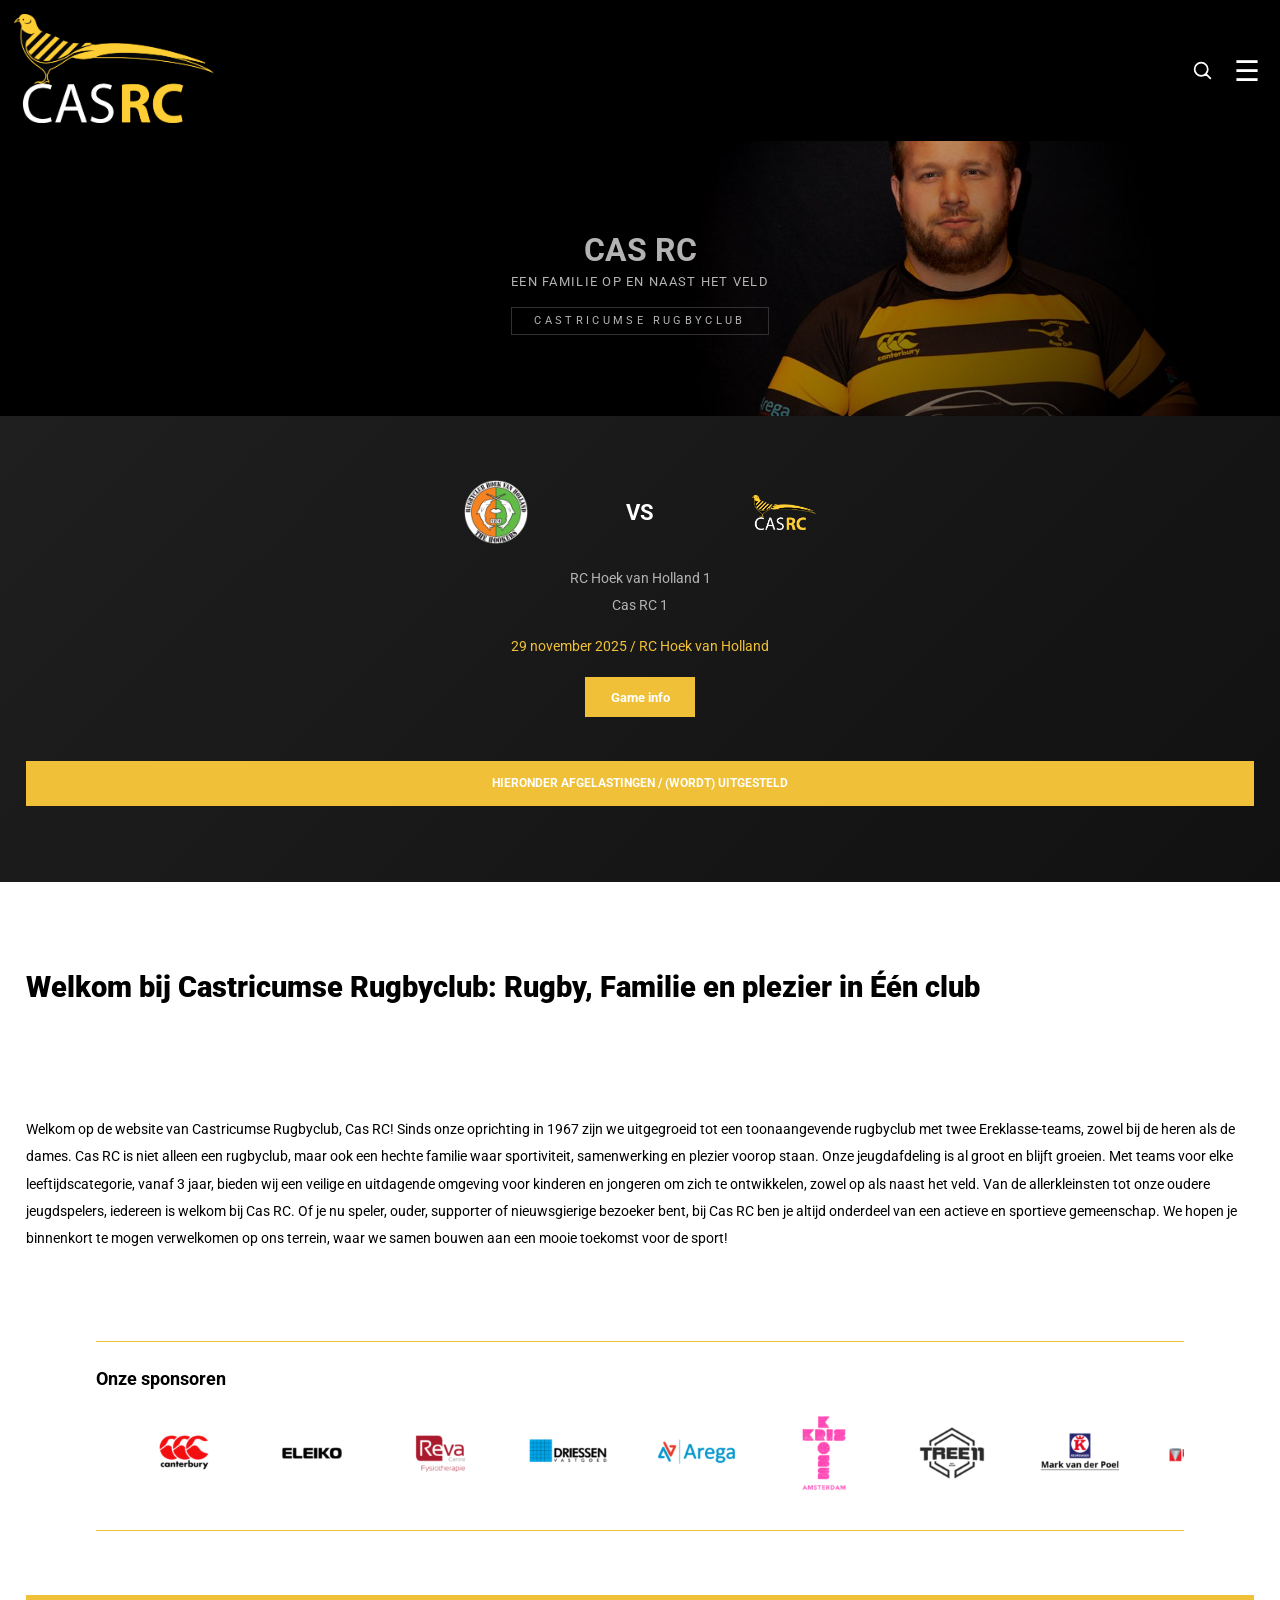
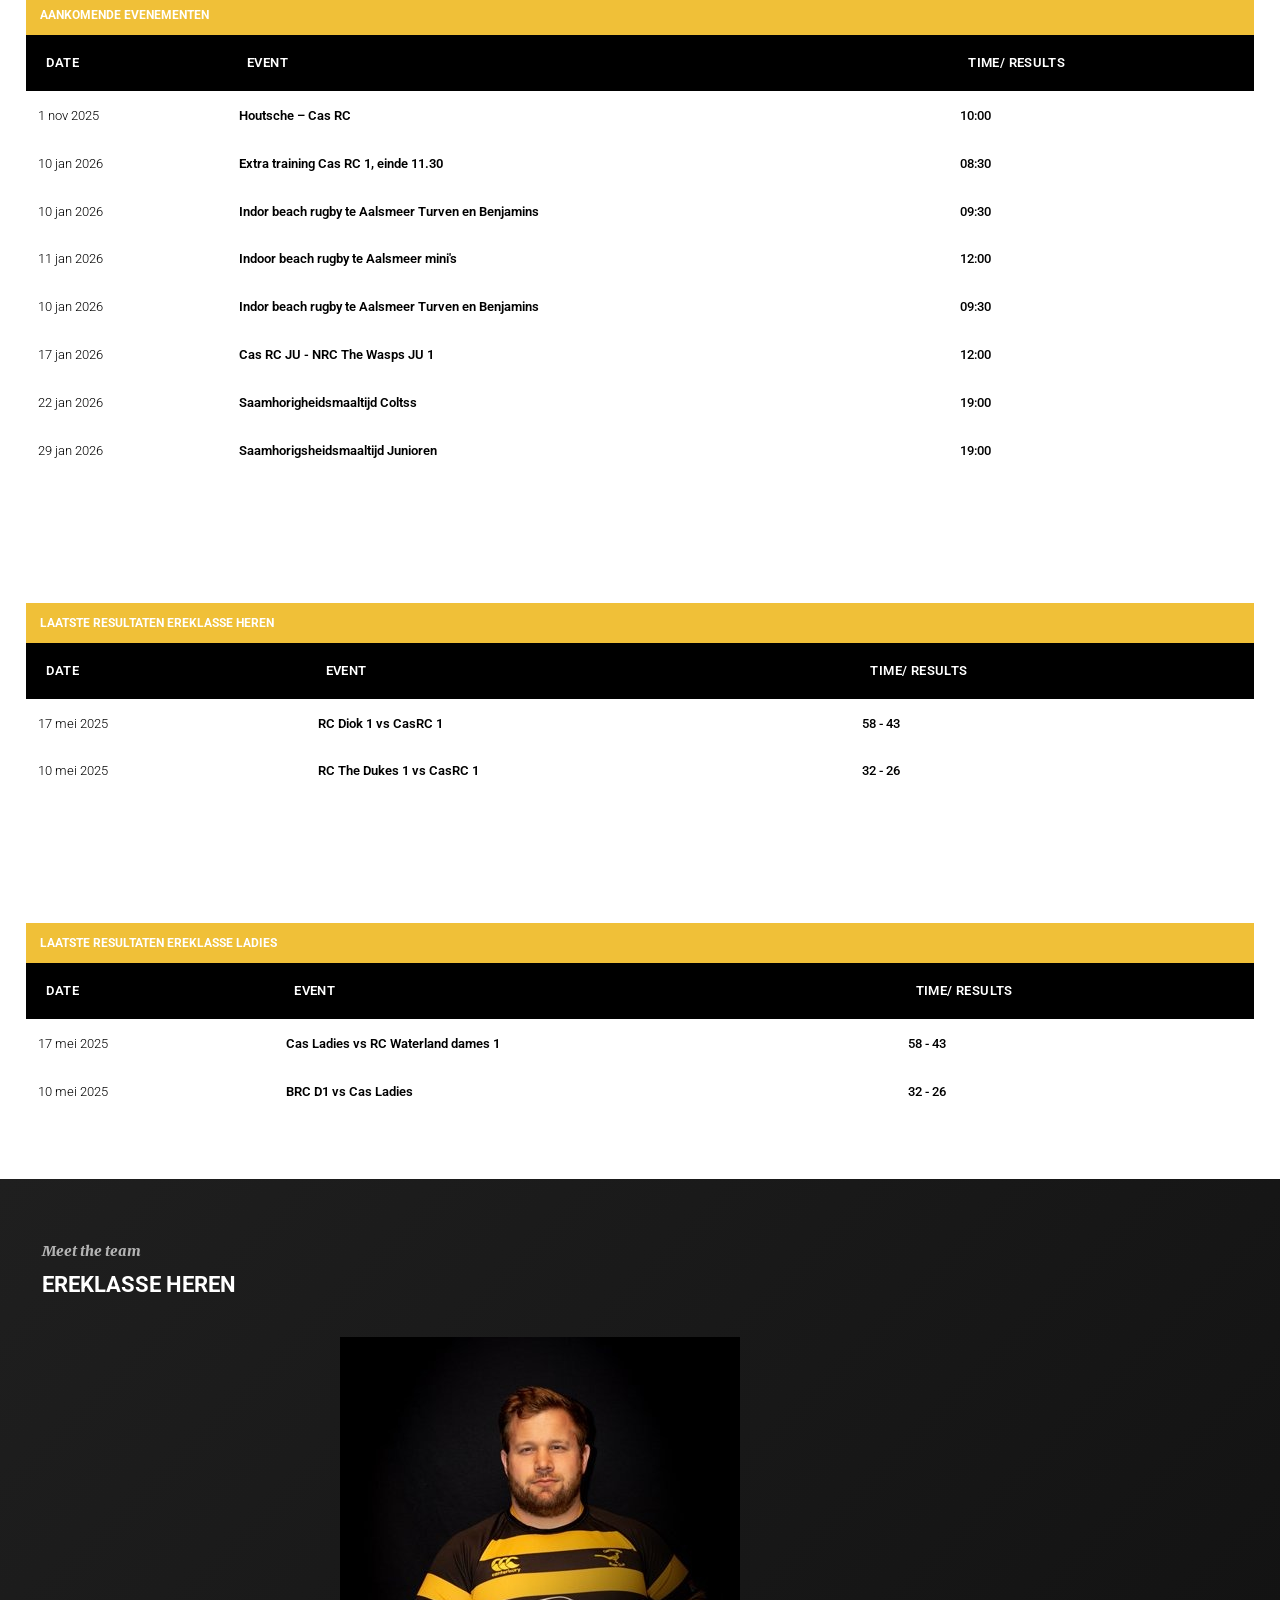
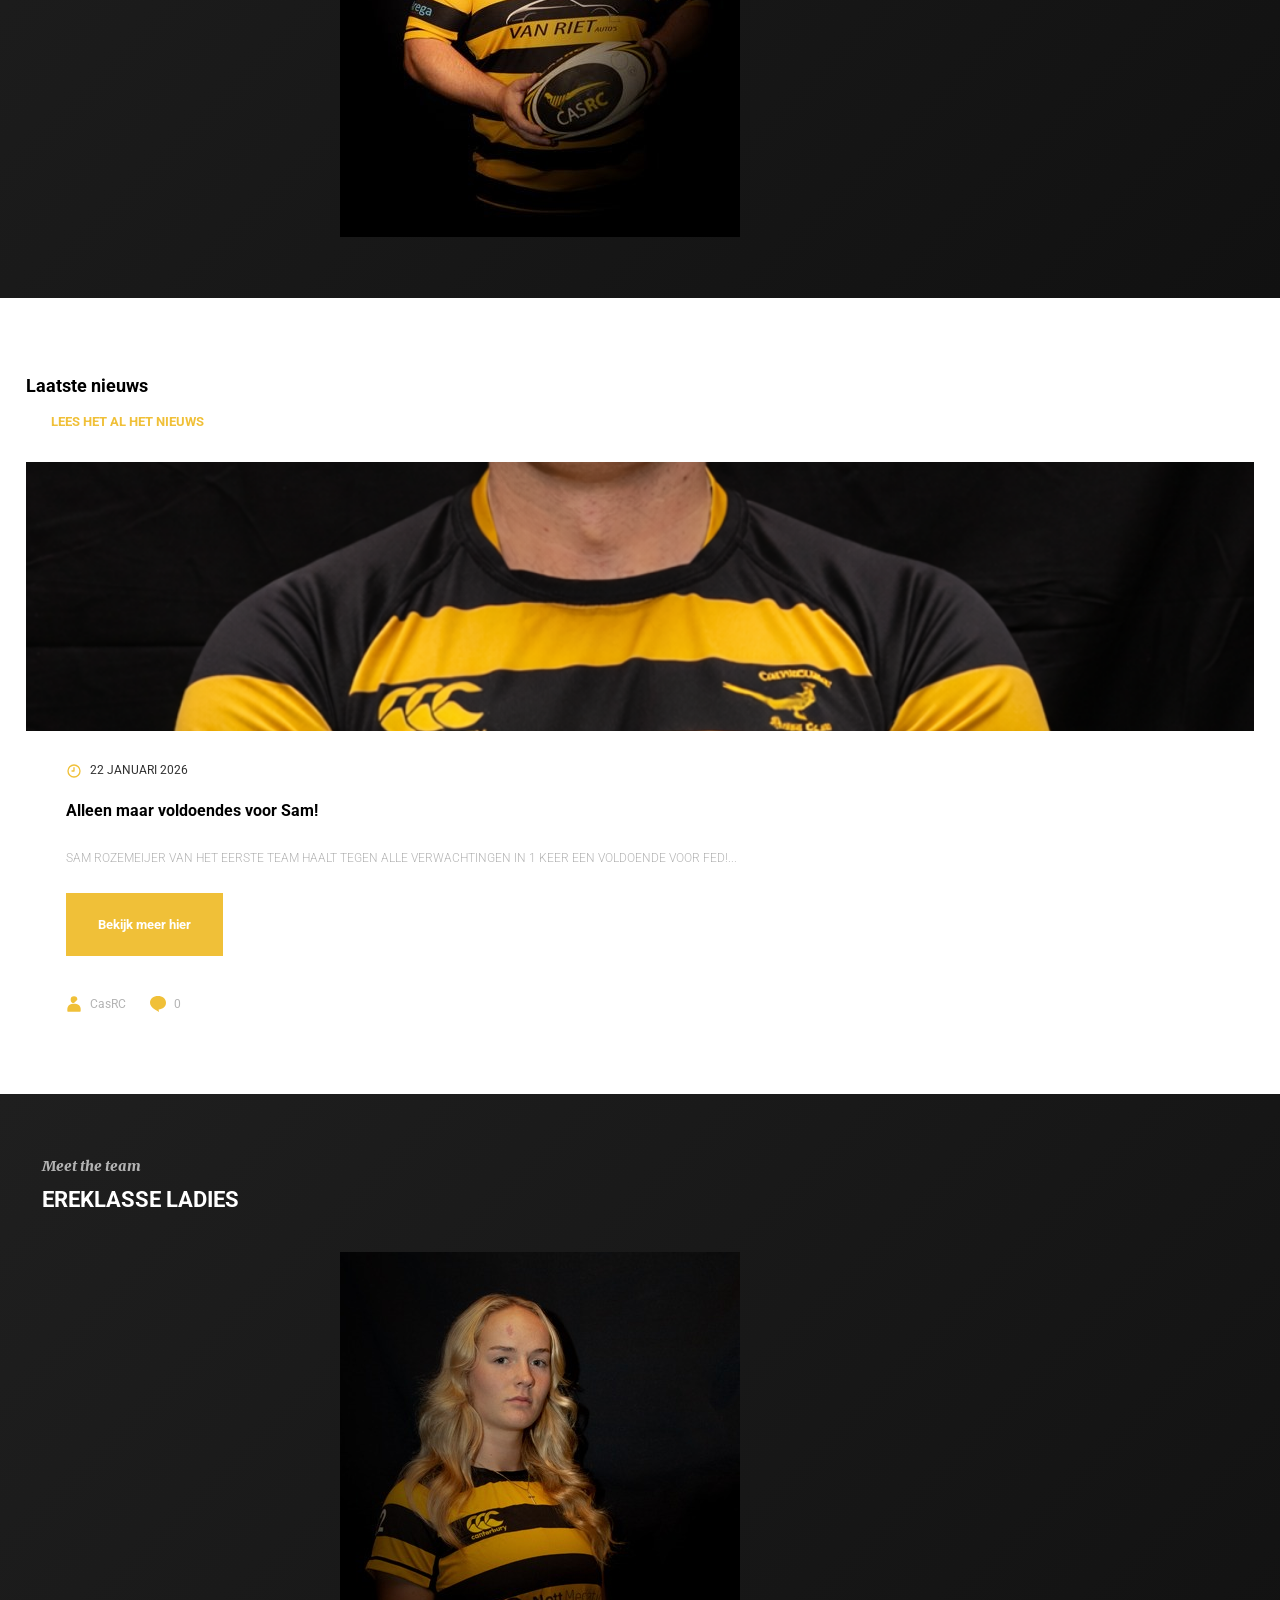
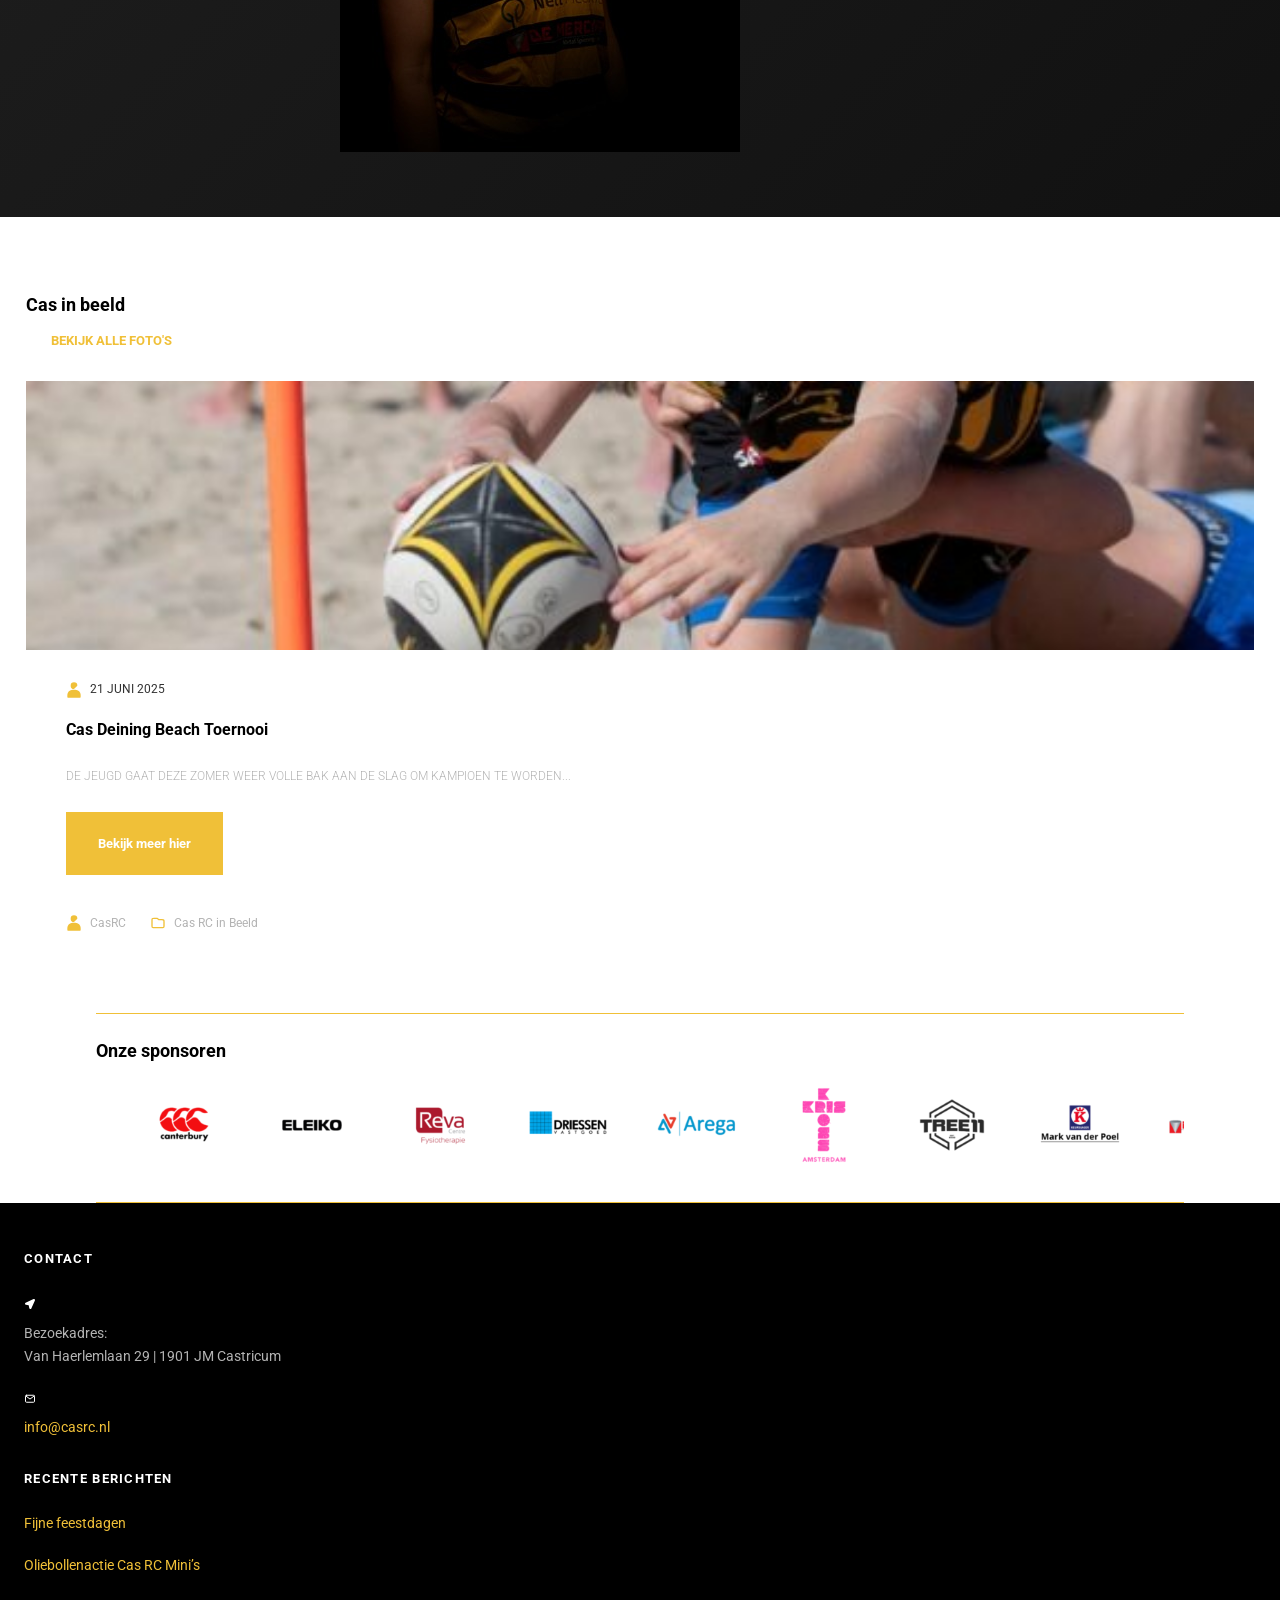
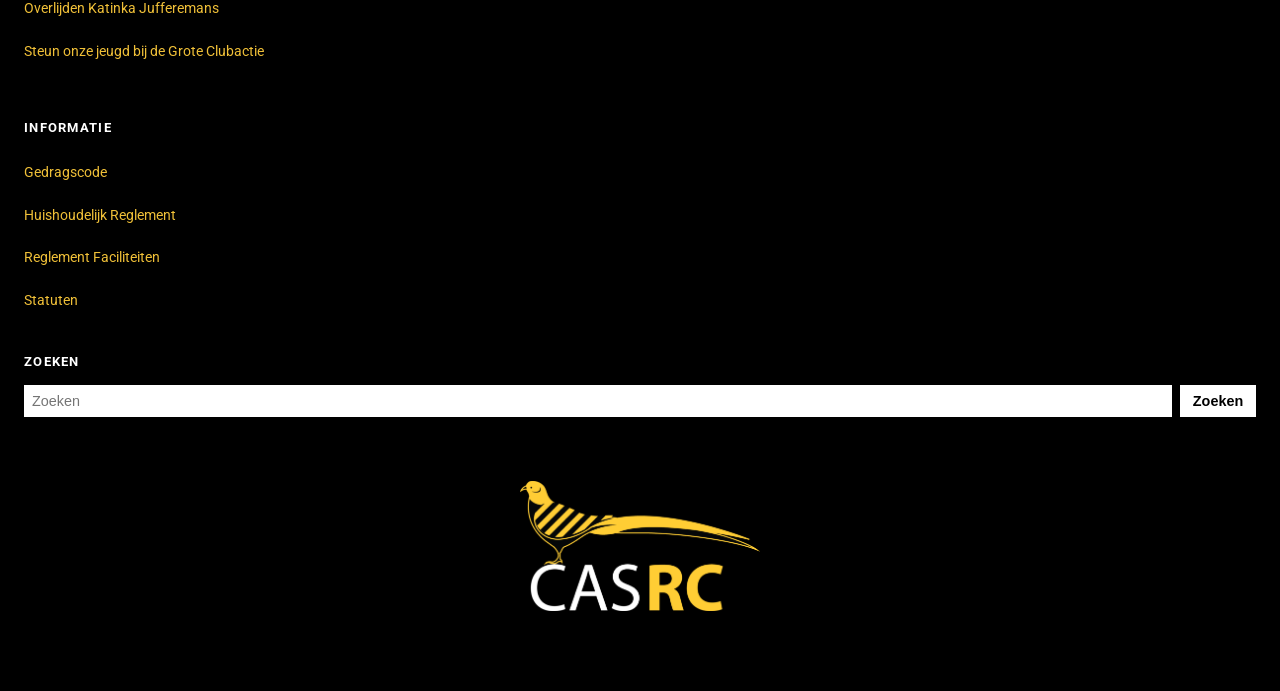
==== commit 892d11e1: "Add files via upload" ====
--- a/Homepagina.html
+++ b/Homepagina.html
@@ -5,7 +5,12 @@
   <meta charset="UTF-8">
   <title>Castricumse Rugby Club</title>
   <meta name="viewport" content="width=device-width, initial-scale=1.0">
+  <link rel="stylesheet" href="styles/style-basis.css">
   <link rel="stylesheet" href="styles/style-home.css">
+  <link rel="preconnect" href="https://fonts.googleapis.com">
+  <link rel="preconnect" href="https://fonts.gstatic.com" crossorigin>
+  <link href="https://fonts.googleapis.com/css2?family=Roboto:wght@400;500;700&display=swap" rel="stylesheet">
+
 </head>
 
 <body>
@@ -43,9 +48,29 @@
       <h3>Castricumse Rugbyclub</h3>
     </section>
 
+    <!-- Eerstvolgende wedstrijd -->
+    <section>
+
+      <figure>
+        <img src="images/logo-hoek-van-holland.png" alt="RC Hoek van Holland logo">
+        <span>VS</span>
+        <img src="images/CasRC Logo.png" alt="Cas RC logo">
+      </figure>
+
+      <p>RC Hoek van Holland 1</p>
+      <p>Cas RC 1</p>
+
+      <p>29 november 2025 / RC Hoek van Holland</p>
+
+      <a href="#">Game info</a>
+
+      <p>Hieronder afgelastingen / (wordt) uitgesteld</p>
+
+    </section>
+
     <!-- WELKOM -->
     <section>
-      <h2>Welkom bij Castricumse Rugbyclub</h2>
+      <h1>Welkom bij Castricumse Rugbyclub: Rugby, Familie en plezier in Één club</h1>
 
       <p>
         Welkom op de website van Castricumse Rugbyclub, Cas RC! Sinds onze oprichting in 1967 zijn we uitgegroeid tot
@@ -167,9 +192,111 @@
             <img src="images/imgi_21_Johannas-Hof-128x128.png" alt="">
           </a>
         </li>
+        <li>
+          <a href="">
+            <img src="images/imgi_2_Canterbury-128x128.png" alt="">
+          </a>
+        </li>
+        <li>
+          <a href="">
+            <img src="images/imgi_3_Eleiko-128x128.png" alt="">
+          </a>
+        </li>
+        <li>
+          <a href="">
+            <img src="images/imgi_4_Reva-Fysiotherapie-128x128.png" alt="">
+          </a>
+        </li>
+        <li>
+          <a href="">
+            <img src="images/imgi_5_Driessen-Vastgoed-128x128.png" alt="">
+          </a>
+        </li>
+        <li>
+          <a href="">
+            <img src="images/imgi_6_Arega-Health-BV-128x128.png" alt="">
+          </a>
+        </li>
+        <li>
+          <a href="">
+            <img src="images/imgi_7_Kris-Kross-Amsterdam-128x128.png" alt="">
+          </a>
+        </li>
+        <li>
+          <a href="">
+            <img src="images/imgi_8_Tree-11-128x128.png" alt="">
+          </a>
+        </li>
+        <li>
+          <a href="">
+            <img src="images/imgi_9_broekhuis-Zwaag-128x128.png" alt="">
+          </a>
+        </li>
+        <li>
+          <a href="">
+            <img src="images/imgi_10_De-Mercuur-128x128.png" alt="">
+          </a>
+        </li>
+        <li>
+          <a href="">
+            <img src="images/imgi_11_Turnover-jeugdhulp-128x128.png" alt="">
+          </a>
+        </li>
+        <li>
+          <a href="">
+            <img src="images/imgi_12_Patina-3-128x128.png" alt="">
+          </a>
+        </li>
+        <li>
+          <a href="">
+            <img src="images/imgi_13_Patina-128x128.png" alt="">
+          </a>
+        </li>
+        <li>
+          <a href="">
+            <img src="images/imgi_14_Wil-Kops-zn-128x128.png" alt="">
+          </a>
+        </li>
+        <li>
+          <a href="">
+            <img src="images/imgi_15_Patina-2-128x128.png" alt="">
+          </a>
+        </li>
+        <li>
+          <a href="">
+            <img src="images/imgi_16_t-Behouden-Huys-Verzekeringen-128x128.png" alt="">
+          </a>
+        </li>
+        <li>
+          <a href="">
+            <img src="images/imgi_17_broekhuis-Zwaag-2-128x128.png" alt="">
+          </a>
+        </li>
+        <li>
+          <a href="">
+            <img src="images/imgi_18_TriFinance-1-128x128.png" alt="">
+          </a>
+        </li>
+        <li>
+          <a href="">
+            <img src="images/imgi_19_Biesterbosgroep-128x128.png" alt="">
+          </a>
+        </li>
+        <li>
+          <a href="">
+            <img src="images/imgi_20_Koster-elektrotechniek-128x128.png" alt="">
+          </a>
+        </li>
+        <li>
+          <a href="">
+            <img src="images/imgi_21_Johannas-Hof-128x128.png" alt="">
+          </a>
+        </li>
+        
       </ul>
     </section>
 
+    <!-- AANKOMENDE EVENTS -->
     <section>
       <h2>Aankomende evenementen</h2>
 
@@ -186,50 +313,50 @@
           <tbody>
             <tr>
               <td>1 nov 2025</td>
+              <td>Houtsche – Cas RC</td>
               <td>10:00</td>
-              <td>Houtsche – Cas RC</td>
             </tr>
 
             <tr>
               <td>10 jan 2026</td>
+              <td>Extra training Cas RC 1, einde 11.30</td>
               <td>08:30</td>
-              <td>Extra training Cas RC 1, einde 11.30</td>
             </tr>
 
             <tr>
               <td>10 jan 2026</td>
+              <td>Indor beach rugby te Aalsmeer Turven en Benjamins</td>
               <td>09:30</td>
+            </tr>
+
+            <tr>
+              <td>11 jan 2026</td>
+              <td>Indoor beach rugby te Aalsmeer mini's</td>
+              <td>12:00</td>
+            </tr>
+
+            <tr>
+              <td>10 jan 2026</td>
               <td>Indor beach rugby te Aalsmeer Turven en Benjamins</td>
-            </tr>
-
-            <tr>
-              <td>11 jan 2026</td>
+              <td>09:30</td>
+            </tr>
+
+            <tr>
+              <td>17 jan 2026</td>
+              <td>Cas RC JU - NRC The Wasps JU 1</td>
               <td>12:00</td>
-              <td>Indoor beach rugby te Aalsmeer mini's</td>
-            </tr>
-
-            <tr>
-              <td>10 jan 2026</td>
-              <td>09:30</td>
-              <td>Indor beach rugby te Aalsmeer Turven en Benjamins</td>
-            </tr>
-
-            <tr>
-              <td>17 jan 2026</td>
-              <td>12:00</td>
-              <td>Cas RC JU - NRC The Wasps JU 1</td>
             </tr>
 
             <tr>
               <td>22 jan 2026</td>
+              <td>Saamhorigheidsmaaltijd Coltss</td>
               <td>19:00</td>
-              <td>Saamhorigheidsmaaltijd Coltss</td>
             </tr>
 
             <tr>
               <td>29 jan 2026</td>
+              <td>Saamhorigsheidsmaaltijd Junioren</td>
               <td>19:00</td>
-              <td>Saamhorigsheidsmaaltijd Junioren</td>
             </tr>
 
           </tbody>
@@ -313,7 +440,7 @@
       <h2>Ereklasse heren</h2>
       <figure>
         <a href="speler.html">
-          <img src="images/imgi_27_Roy-Schermer-Portret.jpg" alt="Speler van Cas RC Ereklasse Heren">
+          <img src="images/imgi_27_Roy-Schermer-Portret.jpg" alt="Speler Roy Schermer van Cas RC Ereklasse Heren">
         </a>
       </figure>
 
@@ -322,31 +449,52 @@
     <!-- LAATSTE NIEUWS -->
     <section>
       <h2>Laatste nieuws</h2>
+      <a href="">Lees het al het nieuws</a>
       <figure>
-        <img
-          src="images/imgi_68_Zaterdag-21-06-2025-Cas-Deining-Cup-een-Beach-Toernooi-voor-Turven-en-Benjamins-8-550x500.jpg"
-          alt="Cas Deining Beach Toernooi">
+        <img src="images/PortretSam.png" alt="Geslaagde student voor moeiljkste vak in zijn hele school carriere"
+          id="sam-trigger">
       </figure>
       <article>
         <p>
-          <img src="images/klok-geel.svg" alt="" aria-hidden="true">
-          21 juni 2025
+          <svg class="icon" viewBox="0 0 24 24" xmlns="http://www.w3.org/2000/svg" aria-hidden="true">
+
+            <path d="M12 7V12H9
+       M21 12C21 16.9706 16.9706 21 12 21
+       C7.02944 21 3 16.9706 3 12
+       C3 7.02944 7.02944 3 12 3
+       C16.9706 3 21 7.02944 21 12Z" fill="none" stroke="currentColor" stroke-width="2" stroke-linecap="round"
+              stroke-linejoin="round" />
+          </svg>
+
+
+
+
+          22 Januari 2026
         </p>
 
-        <h3>Cas Deining Beach Toernooi</h3>
-        <p>De jeugd gaat deze zomer weer volle bak aan de slag om kampioen te worden...</p>
+        <h3>Alleen maar voldoendes voor Sam!</h3>
+        <p>Sam Rozemeijer van het eerste team haalt tegen alle verwachtingen in 1 keer een voldoende voor FED!...</p>
         <a href="#">Bekijk meer hier</a>
 
         <ul>
           <li>
             <p>
-              <img src="images/poppetje-geel.svg" alt="" aria-hidden="true">
-              21 juni 2025
+              <svg class="icon" viewBox="0 0 48 48" aria-hidden="true">
+                <path d="M24,21A10,10,0,1,1,34,11,10,0,0,1,24,21Z" fill="currentColor" />
+                <path d="M42,47H6a2,2,0,0,1-2-2V39A16,16,0,0,1,20,23h8A16,16,0,0,1,44,39v6A2,2,0,0,1,42,47Z"
+                  fill="currentColor" />
+              </svg>
+              CasRC
             </p>
           </li>
           <li>
-            <p><img src="images/poppetje-geel.svg" alt="" aria-hidden="true">
-              Cas RC in Beeld
+            <p>
+              <svg class="icon" viewBox="0 0 512 512" aria-hidden="true">
+                <path d="M512,217.098C512,88.186,397.392,3.765,256,3.765S0,88.186,0,217.098c0,79.52,55.216,154.785,155.608,213.344
+       l133.02,77.794l-13.216-78.402C407.726,422.47,512,340.049,512,217.098z" fill="currentColor" />
+              </svg>
+
+              0
           </li>
           </p>
         </ul>
@@ -359,9 +507,9 @@
       <p>Meet the team</p>
       <h2>Ereklasse ladies</h2>
       <figure>
-        <a href="speler.html">
-          <img src="images/imgi_56_Britt-Aafjes.jpg" alt="Speler van Cas RC Ereklasse Heren">
-        </a>
+        <button id="ladies-trigger" aria-label="Schakel dames-thema">
+          <img src="images/imgi_56_Britt-Aafjes.jpg" alt="Speler Britt Aafjes van Cas RC Ereklasse Dames">
+        </button>
       </figure>
 
     </section>
@@ -370,14 +518,19 @@
     <!-- CAS IN BEELD -->
     <section>
       <h2>Cas in beeld</h2>
+      <a href="">Bekijk alle foto's</a>
       <figure>
         <img
           src="images/imgi_68_Zaterdag-21-06-2025-Cas-Deining-Cup-een-Beach-Toernooi-voor-Turven-en-Benjamins-8-550x500.jpg"
-          alt="Cas Deining Beach Toernooi">
+          alt="Rugbyende kinderen op beach rugby toernooi">
       </figure>
       <article>
         <p>
-          <img src="images/klok-geel.svg" alt="" aria-hidden="true">
+          <svg class="icon" viewBox="0 0 48 48" aria-hidden="true">
+            <path d="M24,21A10,10,0,1,1,34,11,10,0,0,1,24,21Z" fill="currentColor" />
+            <path d="M42,47H6a2,2,0,0,1-2-2V39A16,16,0,0,1,20,23h8A16,16,0,0,1,44,39v6A2,2,0,0,1,42,47Z"
+              fill="currentColor" />
+          </svg>
           21 juni 2025
         </p>
 
@@ -388,18 +541,336 @@
         <ul>
           <li>
             <p>
-              <img src="images/poppetje-geel.svg" alt="" aria-hidden="true">
-              21 juni 2025
+              <svg class="icon" viewBox="0 0 48 48" aria-hidden="true">
+                <path d="M24,21A10,10,0,1,1,34,11,10,0,0,1,24,21Z" fill="currentColor" />
+                <path d="M42,47H6a2,2,0,0,1-2-2V39A16,16,0,0,1,20,23h8A16,16,0,0,1,44,39v6A2,2,0,0,1,42,47Z"
+                  fill="currentColor" />
+              </svg>
+              CasRC
             </p>
           </li>
           <li>
-            <p><img src="images/poppetje-geel.svg" alt="" aria-hidden="true">
+            <p>
+              <svg class="icon" viewBox="0 0 24 24" aria-hidden="true">
+                <path
+                  d="M3 8.2C3 7.07989 3 6.51984 3.21799 6.09202C3.40973 5.71569 3.71569 5.40973 4.09202 5.21799C4.51984 5 5.0799 5 6.2 5H9.67452C10.1637 5 10.4083 5 10.6385 5.05526C10.8425 5.10425 11.0376 5.18506 11.2166 5.29472C11.4184 5.4184 11.5914 5.59135 11.9373 5.93726L12.0627 6.06274C12.4086 6.40865 12.5816 6.5816 12.7834 6.70528C12.9624 6.81494 13.1575 6.89575 13.3615 6.94474C13.5917 7 13.8363 7 14.3255 7H17.8C18.9201 7 19.4802 7 19.908 7.21799C20.2843 7.40973 20.5903 7.71569 20.782 8.09202C21 8.51984 21 9.0799 21 10.2V15.8C21 16.9201 21 17.4802 20.782 17.908C20.5903 18.2843 20.2843 18.5903 19.908 18.782C19.4802 19 18.9201 19 17.8 19H6.2C5.07989 19 4.51984 19 4.09202 18.782C3.71569 18.5903 3.40973 18.2843 3.21799 17.908C3 17.4802 3 16.9201 3 15.8V8.2Z"
+                  fill="none" stroke="currentColor" stroke-width="2" stroke-linecap="round" stroke-linejoin="round" />
+              </svg>
+
+              </svg>
               Cas RC in Beeld
+            </p>
           </li>
-          </p>
         </ul>
       </article>
 
+    </section>
+
+    <!-- SPONSOREN -->
+    <section>
+      <h2>Onze sponsoren</h2>
+      <ul>
+        <li>
+          <a href="">
+            <img src="images/imgi_2_Canterbury-128x128.png" alt="">
+          </a>
+        </li>
+        <li>
+          <a href="">
+            <img src="images/imgi_3_Eleiko-128x128.png" alt="">
+          </a>
+        </li>
+        <li>
+          <a href="">
+            <img src="images/imgi_4_Reva-Fysiotherapie-128x128.png" alt="">
+          </a>
+        </li>
+        <li>
+          <a href="">
+            <img src="images/imgi_5_Driessen-Vastgoed-128x128.png" alt="">
+          </a>
+        </li>
+        <li>
+          <a href="">
+            <img src="images/imgi_6_Arega-Health-BV-128x128.png" alt="">
+          </a>
+        </li>
+        <li>
+          <a href="">
+            <img src="images/imgi_7_Kris-Kross-Amsterdam-128x128.png" alt="">
+          </a>
+        </li>
+        <li>
+          <a href="">
+            <img src="images/imgi_8_Tree-11-128x128.png" alt="">
+          </a>
+        </li>
+        <li>
+          <a href="">
+            <img src="images/imgi_9_broekhuis-Zwaag-128x128.png" alt="">
+          </a>
+        </li>
+        <li>
+          <a href="">
+            <img src="images/imgi_10_De-Mercuur-128x128.png" alt="">
+          </a>
+        </li>
+        <li>
+          <a href="">
+            <img src="images/imgi_11_Turnover-jeugdhulp-128x128.png" alt="">
+          </a>
+        </li>
+        <li>
+          <a href="">
+            <img src="images/imgi_12_Patina-3-128x128.png" alt="">
+          </a>
+        </li>
+        <li>
+          <a href="">
+            <img src="images/imgi_13_Patina-128x128.png" alt="">
+          </a>
+        </li>
+        <li>
+          <a href="">
+            <img src="images/imgi_14_Wil-Kops-zn-128x128.png" alt="">
+          </a>
+        </li>
+        <li>
+          <a href="">
+            <img src="images/imgi_15_Patina-2-128x128.png" alt="">
+          </a>
+        </li>
+        <li>
+          <a href="">
+            <img src="images/imgi_16_t-Behouden-Huys-Verzekeringen-128x128.png" alt="">
+          </a>
+        </li>
+        <li>
+          <a href="">
+            <img src="images/imgi_17_broekhuis-Zwaag-2-128x128.png" alt="">
+          </a>
+        </li>
+        <li>
+          <a href="">
+            <img src="images/imgi_18_TriFinance-1-128x128.png" alt="">
+          </a>
+        </li>
+        <li>
+          <a href="">
+            <img src="images/imgi_19_Biesterbosgroep-128x128.png" alt="">
+          </a>
+        </li>
+        <li>
+          <a href="">
+            <img src="images/imgi_20_Koster-elektrotechniek-128x128.png" alt="">
+          </a>
+        </li>
+        <li>
+          <a href="">
+            <img src="images/imgi_21_Johannas-Hof-128x128.png" alt="">
+          </a>
+        </li>
+        <li>
+          <a href="">
+            <img src="images/imgi_2_Canterbury-128x128.png" alt="">
+          </a>
+        </li>
+        <li>
+          <a href="">
+            <img src="images/imgi_3_Eleiko-128x128.png" alt="">
+          </a>
+        </li>
+        <li>
+          <a href="">
+            <img src="images/imgi_4_Reva-Fysiotherapie-128x128.png" alt="">
+          </a>
+        </li>
+        <li>
+          <a href="">
+            <img src="images/imgi_5_Driessen-Vastgoed-128x128.png" alt="">
+          </a>
+        </li>
+        <li>
+          <a href="">
+            <img src="images/imgi_6_Arega-Health-BV-128x128.png" alt="">
+          </a>
+        </li>
+        <li>
+          <a href="">
+            <img src="images/imgi_7_Kris-Kross-Amsterdam-128x128.png" alt="">
+          </a>
+        </li>
+        <li>
+          <a href="">
+            <img src="images/imgi_8_Tree-11-128x128.png" alt="">
+          </a>
+        </li>
+        <li>
+          <a href="">
+            <img src="images/imgi_9_broekhuis-Zwaag-128x128.png" alt="">
+          </a>
+        </li>
+        <li>
+          <a href="">
+            <img src="images/imgi_10_De-Mercuur-128x128.png" alt="">
+          </a>
+        </li>
+        <li>
+          <a href="">
+            <img src="images/imgi_11_Turnover-jeugdhulp-128x128.png" alt="">
+          </a>
+        </li>
+        <li>
+          <a href="">
+            <img src="images/imgi_12_Patina-3-128x128.png" alt="">
+          </a>
+        </li>
+        <li>
+          <a href="">
+            <img src="images/imgi_13_Patina-128x128.png" alt="">
+          </a>
+        </li>
+        <li>
+          <a href="">
+            <img src="images/imgi_14_Wil-Kops-zn-128x128.png" alt="">
+          </a>
+        </li>
+        <li>
+          <a href="">
+            <img src="images/imgi_15_Patina-2-128x128.png" alt="">
+          </a>
+        </li>
+        <li>
+          <a href="">
+            <img src="images/imgi_16_t-Behouden-Huys-Verzekeringen-128x128.png" alt="">
+          </a>
+        </li>
+        <li>
+          <a href="">
+            <img src="images/imgi_17_broekhuis-Zwaag-2-128x128.png" alt="">
+          </a>
+        </li>
+        <li>
+          <a href="">
+            <img src="images/imgi_18_TriFinance-1-128x128.png" alt="">
+          </a>
+        </li>
+        <li>
+          <a href="">
+            <img src="images/imgi_19_Biesterbosgroep-128x128.png" alt="">
+          </a>
+        </li>
+        <li>
+          <a href="">
+            <img src="images/imgi_20_Koster-elektrotechniek-128x128.png" alt="">
+          </a>
+        </li>
+        <li>
+          <a href="">
+            <img src="images/imgi_21_Johannas-Hof-128x128.png" alt="">
+          </a>
+        </li>
+        <li>
+          <a href="">
+            <img src="images/imgi_2_Canterbury-128x128.png" alt="">
+          </a>
+        </li>
+        <li>
+          <a href="">
+            <img src="images/imgi_3_Eleiko-128x128.png" alt="">
+          </a>
+        </li>
+        <li>
+          <a href="">
+            <img src="images/imgi_4_Reva-Fysiotherapie-128x128.png" alt="">
+          </a>
+        </li>
+        <li>
+          <a href="">
+            <img src="images/imgi_5_Driessen-Vastgoed-128x128.png" alt="">
+          </a>
+        </li>
+        <li>
+          <a href="">
+            <img src="images/imgi_6_Arega-Health-BV-128x128.png" alt="">
+          </a>
+        </li>
+        <li>
+          <a href="">
+            <img src="images/imgi_7_Kris-Kross-Amsterdam-128x128.png" alt="">
+          </a>
+        </li>
+        <li>
+          <a href="">
+            <img src="images/imgi_8_Tree-11-128x128.png" alt="">
+          </a>
+        </li>
+        <li>
+          <a href="">
+            <img src="images/imgi_9_broekhuis-Zwaag-128x128.png" alt="">
+          </a>
+        </li>
+        <li>
+          <a href="">
+            <img src="images/imgi_10_De-Mercuur-128x128.png" alt="">
+          </a>
+        </li>
+        <li>
+          <a href="">
+            <img src="images/imgi_11_Turnover-jeugdhulp-128x128.png" alt="">
+          </a>
+        </li>
+        <li>
+          <a href="">
+            <img src="images/imgi_12_Patina-3-128x128.png" alt="">
+          </a>
+        </li>
+        <li>
+          <a href="">
+            <img src="images/imgi_13_Patina-128x128.png" alt="">
+          </a>
+        </li>
+        <li>
+          <a href="">
+            <img src="images/imgi_14_Wil-Kops-zn-128x128.png" alt="">
+          </a>
+        </li>
+        <li>
+          <a href="">
+            <img src="images/imgi_15_Patina-2-128x128.png" alt="">
+          </a>
+        </li>
+        <li>
+          <a href="">
+            <img src="images/imgi_16_t-Behouden-Huys-Verzekeringen-128x128.png" alt="">
+          </a>
+        </li>
+        <li>
+          <a href="">
+            <img src="images/imgi_17_broekhuis-Zwaag-2-128x128.png" alt="">
+          </a>
+        </li>
+        <li>
+          <a href="">
+            <img src="images/imgi_18_TriFinance-1-128x128.png" alt="">
+          </a>
+        </li>
+        <li>
+          <a href="">
+            <img src="images/imgi_19_Biesterbosgroep-128x128.png" alt="">
+          </a>
+        </li>
+        <li>
+          <a href="">
+            <img src="images/imgi_20_Koster-elektrotechniek-128x128.png" alt="">
+          </a>
+        </li>
+        <li>
+          <a href="">
+            <img src="images/imgi_21_Johannas-Hof-128x128.png" alt="">
+          </a>
+        </li>
+      </ul>
     </section>
 
     <!-- FOOTER CONTENT -->
@@ -407,11 +878,13 @@
       <section>
         <h2>Contact</h2>
 
+        <img src="images/cursor-svgrepo-com.svg" alt="Navigatie icoon">
         <p>
           Bezoekadres:<br>
           Van Haerlemlaan 29 | 1901 JM Castricum
         </p>
 
+        <img src="images/mail-svgrepo-com.svg" alt="E-Mail icoon">
         <p>
           <a href="mailto:info@casrc.nl">info@casrc.nl</a>
         </p>
@@ -449,7 +922,15 @@
       </section>
 
     </footer>
-
+    <audio id="sam-audio" preload="auto">
+      <source src="Audio/Party Music.mp3" type="audio/mpeg">
+    </audio>
+    <audio id="sparkle" preload="auto">
+      <source src="Audio/Sparkle.mp3" type="audio/mpeg">
+    </audio>
+    <button id="scroll-top" aria-label="Scroll naar boven">
+      <img src="images/arrow-up-svgrepo-com.svg" alt="Scroll to top icoon" aria-hidden="true">
+    </button>
     <script src="scripts/script.js"></script>
 </body>
 
--- a/styles/style-basis.css
+++ b/styles/style-basis.css
@@ -0,0 +1,417 @@
+/* ============================= */
+/* CUSTOM PROPERTIES */
+/* ============================= */
+
+@font-face {
+  font-family: "MTP";
+  src: url("../Merriweather-BlackItalic.ttf") format("truetype");
+  font-weight: 400;
+  font-style: normal;
+}
+
+:root {
+  --color-primary: #f0c038;
+  --color-dark: #000;
+  --color-light: #fff;
+  --color-grey: #313131;
+  --light-txt-grey: #b3b3b3;
+  --color-border-dark: #181818;
+  --color-footer-bg-start: #111;
+  --color-footer-bg-end: #1f1f1f;
+
+  --font-base: "Roboto", Arial, sans-serif;
+}
+
+
+/* LADIES  */
+
+body.dames {
+  --color-primary: #fd8bf4;   
+  --color-dark: #8d002f;
+  --color-light: #ffb6cc;
+  --color-grey: #fdb9ff;
+  --light-txt-grey: #af2692;
+  --color-border-dark: #610337;
+  --color-footer-bg-start: #ff81b5;
+  --color-footer-bg-end: #e739a5;
+}
+
+/* ============================= */
+/* BASIS / RESET */
+/* ============================= */
+
+*,
+*::before,
+*::after {
+  box-sizing: border-box;
+}
+
+html,
+body {
+  margin: 0;
+  max-width: 100%;
+  overflow-x: hidden;
+  font-family: var(--font-base);
+  background: var(--color-light);
+  color: var(--color-dark);
+}
+
+/* ============================= */
+/* TYPOGRAFIE */
+/* ============================= */
+
+h1 {
+  font-size: 1.8rem;
+  font-weight: 900;
+}
+
+h2 {
+  font-size: 1.1rem;
+}
+
+h3 {
+  font-size: 1rem;
+}
+
+p {
+  font-size: 0.9rem;
+  line-height: 1.6;
+}
+
+/* ============================= */
+/* ICONEN */
+/* ============================= */
+.icon {
+  width: 16px;
+  height: 16px;
+  color: var(--color-primary);
+  flex-shrink: 0;
+}
+
+/* ============================= */
+/* HEADER */
+/* ============================= */
+
+header {
+  background: var(--color-dark);
+  padding: 0.9rem;
+  display: flex;
+  align-items: center;
+  justify-content: space-between;
+}
+
+header a img {
+  width: 12.5rem;
+}
+
+/* ============================= */
+/* HERO */
+/* ============================= */
+
+main > section:nth-of-type(1) {
+  background: url("../images/header achtegrond.jpg") center / cover no-repeat;
+  color: var(--color-light);
+  text-align: center;
+  padding: 5.6rem 1.3rem 4.4rem;
+}
+
+main > section:nth-of-type(1) h2 {
+  font-size: 2rem;
+  margin: 0;
+  color: var(--light-txt-grey);
+  font-weight: 700;
+}
+
+main > section:nth-of-type(1) p {
+  font-size: 0.8rem;
+  letter-spacing: 0.1em;
+  text-transform: uppercase;
+  color: var(--light-txt-grey);
+  margin: 0.2rem 0;
+}
+
+main > section:nth-of-type(1) h3 {
+  font-size: 0.7rem;
+  font-weight: 400;
+  text-transform: uppercase;
+  letter-spacing: 0.3em;
+  color: var(--light-txt-grey);
+  border: 1px solid var(--color-grey);
+  padding: 0.4rem 1.4rem;
+  display: inline-block;
+}
+
+/* ============================= */
+/* NAV MENU (HAMBURGER) */
+/* ============================= */
+
+nav {
+  display: flex;
+  align-items: center;
+  gap: 0.9rem;
+}
+
+nav img {
+  width: 1.3rem;
+}
+
+/* verborgen menu */
+nav ul {
+  list-style: none;
+  margin: 0;
+  padding: 0;
+
+  position: fixed;
+  top: 0;
+  right: 0;
+  width: 100%;
+  height: 100vh;
+
+  background: var(--color-grey);
+
+  display: flex;
+  flex-direction: column;
+  justify-content: center;
+
+  transform: translateX(100%);
+  transition: transform 0.3s ease;
+
+  z-index: 1000;
+}
+
+/* open toestand */
+nav ul.open {
+  transform: translateX(0);
+}
+
+/* menu items */
+nav ul li {
+  padding: 1rem 2rem;
+  border-bottom: 1px var(--color-grey);
+}
+
+nav ul li a {
+  color: var(--color-light);
+  text-decoration: none;
+  font-size: 0.9rem;
+  text-transform: uppercase;
+  display: block;
+}
+
+/* hamburger knop */
+.hamburger {
+  background: none;
+  border: none;
+  color: var(--color-light);
+  font-size: 1.8rem;
+  cursor: pointer;
+  z-index: 1100;
+}
+
+/* ============================= */
+/* ALGEMENE ELEMENTEN */
+/* ============================= */
+
+main button {
+  background: var(--color-primary);
+  border: none;
+  padding: 0.8rem 1.1rem;
+  font-size: 0.9rem;
+  cursor: pointer;
+}
+
+/* ============================= */
+/* FOOTER */
+/* ============================= */
+
+footer {
+  background: var(--color-dark);
+  color: var(--color-light);
+  padding: 3rem 1.5rem 2rem;
+  font-family: var(--font-base);
+}
+
+footer section {
+  margin-bottom: 3rem;
+}
+
+footer h2 {
+  color: var(--color-light);
+  font-size: 0.8rem;
+  text-transform: uppercase;
+  letter-spacing: 0.1em;
+  margin-bottom: 1rem;
+  margin-top: 2rem;
+}
+
+footer h2:first-of-type {
+  margin-top: 0;
+}
+
+footer p {
+  font-size: 0.9rem;
+  line-height: 1.6;
+  margin: 0.5rem 0;
+  color: var(--light-txt-grey) ; 
+}
+
+footer a {
+  color: var(--color-primary);
+  text-decoration: none;
+}
+
+footer a:hover {
+  color: var(--color-primary);
+}
+
+footer ul {
+  list-style: none;
+  padding: 0;
+  margin: 0;
+}
+
+footer li {
+  padding: 0.8rem 0;
+  border-bottom: 1px var(--color-dark);
+  font-size: 0.9rem;
+}
+
+footer li:last-child {
+  border-bottom: none;
+}
+
+footer form {
+  display: flex;
+  gap: 0.5rem;
+  margin-top: 1rem;
+}
+
+footer input[type="search"] {
+  flex: 1;
+  padding: 0.5rem;
+  border: none;
+  font-size: 0.9rem;
+}
+
+footer button {
+  background: var(--color-light);
+  border: none;
+  padding: 0.5rem 0.8rem;
+  font-weight: bold;
+}
+
+footer figure {
+  margin: 3rem auto 0;
+  display: flex;
+  justify-content: center;
+}
+
+footer img{
+    width: 12px;
+    margin-top: 1rem;
+}
+
+footer figure img{
+  width: 15rem;
+  height: auto;
+}
+
+#scroll-top {
+  position: fixed;
+  right: 1.2rem;
+  bottom: 1.2rem;
+
+  width: 3rem;
+  height: 3rem;
+  border-radius: 50%;
+
+  background: var(--color-grey);
+  border: none;
+
+  display: flex;
+  align-items: center;
+  justify-content: center;
+
+  cursor: pointer;
+  z-index: 1000;
+
+  opacity: 0;
+  pointer-events: none;
+  transform: translateY(10px);
+  transition: opacity 0.3s ease, transform 0.3s ease;
+}
+
+/* ============================= */
+/* TERUG NAAR TOPKNOP */
+/* ============================= */
+
+#scroll-top {
+  position: fixed;
+  right: 1.2rem;
+  bottom: 1.2rem;
+
+  width: 3rem;
+  height: 3rem;
+  border-radius: 50%;
+
+  background: var(--color-grey);
+  border: none;
+
+  display: flex;
+  align-items: center;
+  justify-content: center;
+
+  cursor: pointer;
+  z-index: 2000;
+
+  opacity: 0;
+  pointer-events: none;
+  transform: translateY(10px);
+  transition: opacity 0.3s ease, transform 0.3s ease;
+}
+
+#scroll-top img {
+  width: 1.2rem;
+  height: 1.2rem;
+}
+
+/* zichtbaarheid */
+#scroll-top.visible {
+  opacity: 1;
+  pointer-events: auto;
+  transform: translateY(0);
+}
+
+/* ============================= */
+/* PREFERS REDUCED MOTION */
+/* ============================= */
+
+@media (prefers-reduced-motion: reduce) {
+
+  /* Zet alles uit */
+  *,
+  *::before,
+  *::after {
+    animation-duration: 0.001ms !important;
+    animation-iteration-count: 1 !important;
+    transition-duration: 0.001ms !important;
+    scroll-behavior: auto !important;
+  }
+
+  /* sponsor-slider */
+  main > section:nth-of-type(4) > ul,
+  main > section:nth-of-type(12) > ul {
+    animation: none !important;
+  }
+
+  /* geen disco :,(*/
+  body.sam-party {
+    animation: none !important;
+    background-color: var(--color-dark);
+  }
+
+  /* geen dansje :,( */
+  body.sam-party #sam-trigger {
+    animation: none !important;
+  }
+}
--- a/styles/style-home.css
+++ b/styles/style-home.css
@@ -1,518 +1,429 @@
 /* ============================= */
-/* BASIS */
-/* ============================= */
-
-body {
-  margin: 0;
-  font-family: Arial, sans-serif;
-  background: #fff;
-  color: #000;
-}
-
-img {
+/* CUSTOM PROPERTIES */
+/* ============================= */
+
+:root {
+  --color-primary: #f0c038;
+  --color-dark: #000;
+  --color-light: #fff;
+  --color-grey: #313131;
+  --light-txt-grey: #b3b3b3;
+  --color-border-dark: #181818;
+  --color-footer-bg-start: #111;
+  --color-footer-bg-end: #1f1f1f;
+
+  --font-base: "Roboto", Arial, sans-serif;
+}
+
+
+/* ============================= */
+/* INTRO TEKST */
+/* ============================= */
+
+main>section:nth-of-type(3) p {
+  color: var(--color-dark);
+  font-size: 0.9rem;
+  line-height: 1.9;
+  margin-bottom: 1.5rem;
+  margin-top: 7rem;
+}
+
+/* ============================= */
+/* TABELLEN */
+/* ============================= */
+
+.table-wrapper {
   max-width: 100%;
-  display: block;
-}
-
-/* ============================= */
-/* HEADER */
-/* ============================= */
-
-header {
-  background: #000;
-  padding: 15px;
+  overflow-x: auto;
+  -webkit-overflow-scrolling: touch;
+}
+
+table {
+  width: 100%;
+  min-width: 37.5rem;
+  border-collapse: collapse;
+  font-size: 0.9rem;
+}
+
+thead th {
+  background: var(--color-dark);
+  color: var(--color-light);
+  text-align: left;
+  padding: 1.3rem;
+  white-space: nowrap;
+  font-size: 0.8rem;
+  font-weight: 600;
+  letter-spacing: 0.03em;
+  text-transform: uppercase;
+}
+
+tbody td {
+  padding: 0.9rem 0.8rem;
+  font-weight: 300;
+  font-size: 0.8rem;
+  color: var(--color-dark);
+  line-height: 1.5;
+}
+
+tbody td:nth-child(2) {
+  font-weight: 600;
+  color: var(--color-dark);
+}
+
+tbody td:nth-child(3) {
+  font-weight: 500;
+  color: var(--color-dark);
+}
+
+/* ============================= */
+/* EERSTVOLGENDE WEDSTRIJD  */
+/* ============================= */
+
+main > section:nth-of-type(2) {
+  background: linear-gradient(
+  135deg,
+  var(--color-footer-bg-end),
+  var(--color-footer-bg-start)
+);
+  color: var(--color-light);
+  text-align: center;
+  padding: 3rem 1.5rem 0;
+}
+
+/* TEAMS */
+main > section:nth-of-type(2) figure {
   display: flex;
   align-items: center;
   justify-content: space-between;
-}
-
-header a img {
-  width: 200px;
-}
-
-/* ============================= */
-/* NAV */
-/* ============================= */
-
-nav {
+  max-width: 22rem;
+  margin: 0 auto 1.5rem;
+}
+
+main > section:nth-of-type(2) figure img {
+  width: 4rem;
+  height: auto;
+}
+
+main > section:nth-of-type(2) figure span {
+  font-size: 1.4rem;
+  font-weight: 700;
+}
+
+/* TEAM NAMEN */
+main > section:nth-of-type(2) p:nth-of-type(1),
+main > section:nth-of-type(2) p:nth-of-type(2) {
+  font-size: 0.85rem;
+  color: var(--light-txt-grey);
+  margin: 0.3rem 0;
+}
+
+/* DATUM EN TEAM */
+main > section:nth-of-type(2) p:nth-of-type(3) {
+  color: var(--color-primary);
+  font-size: .85rem;
+  margin: 1.2rem 0;
+}
+
+/* GAME INFO KNOP */
+main > section:nth-of-type(2) a {
+  display: inline-block;
+  background: var(--color-primary);
+  color: var(--color-light);
+  text-decoration: none;
+  font-size: 0.8rem;
+  font-weight: 700;
+  padding: 0.8rem 1.6rem;
+  margin-bottom: 2rem;
+}
+
+/* STATUSBALK */
+main > section:nth-of-type(2) p:last-of-type {
+  background: var(--color-primary);
+  color: var(--color-light);
+  font-size: 0.75rem;
+  font-weight: 700;
+  text-transform: uppercase;
+  padding: 0.8rem;
+  width: 100%;
+}
+
+
+/* ============================= */
+/* NIEUWS ARTIKELEN */
+/* ============================= */
+
+main>section:nth-of-type(9) article,
+main>section:nth-of-type(11) article {
+  max-width: 100%;
+  margin: 0 2.5rem;
+}
+
+main>section:nth-of-type(9) figure,
+main>section:nth-of-type(11) figure {
+  height: 18.8rem;
+  overflow: hidden;
+  margin: 0;
+}
+
+main>section:nth-of-type(9) figure img,
+main>section:nth-of-type(11) figure img {
+  width: 100%;
+  height: 100%;
+  object-fit: cover;
+}
+
+main>section:nth-of-type(9) article>p,
+main>section:nth-of-type(11) article>p {
   display: flex;
   align-items: center;
-  gap: 15px;
-}
-
-nav img {
-  width: 20px;
-}
-
-/* menu lijst */
-nav ul {
-  list-style: none;
-  padding: 20px;
-  margin: 0;
-  position: absolute;
-  top: 70px;
-  left: 0;
-  width: 100%;
-  background: #000;
-  display: none;
-  flex-direction: column;
-}
-
-nav ul.open {
-  display: flex;
-}
-
-nav ul li {
-  padding: 12px 0;
-  border-bottom: 1px solid #333;
-}
-
-nav ul li a {
-  color: #fff;
+  gap: 0.5rem;
+  font-size: 0.75rem;
+  color: var(--color-grey);
+  text-transform: uppercase;
+  margin: 1.9rem 0 0.3rem;
+}
+
+main>section:nth-of-type(9) article>p:nth-of-type(2),
+main>section:nth-of-type(11) article>p:nth-of-type(2) {
+  font-weight: 300;
+  color: var(--light-txt-grey);
+  margin-top: -0.3em;
+}
+
+main>section:nth-of-type(9) h3,
+main>section:nth-of-type(11) h3 {
+  font-size: 1rem;
+  margin: 1.3rem 0rem 2rem;
+}
+
+main>section:nth-of-type(9) article>a,
+main>section:nth-of-type(11) article>a {
+  display: inline-block;
+  background: var(--color-primary);
+  color: var(--color-light);
   text-decoration: none;
-  font-size: 14px;
-}
-
-/* hamburger */
-.hamburger {
-  background: none;
-  border: none;
-  color: #fff;
-  font-size: 28px;
-  cursor: pointer;
-}
-
-/* ============================= */
-/* HERO (section 1) */
-/* ============================= */
-
-main > section:nth-of-type(1) {
-  background: url("../images/header\ achtegrond.jpg") center / cover no-repeat;
-  color: #fff;
-  text-align: center;
-  padding: 90px 20px 70px;
-}
-
-main > section:nth-of-type(1) h2 {
-  font-size: 32px;
-  margin: 0;
-}
-
-main > section:nth-of-type(1) p {
-  font-size: 13px;
-  letter-spacing: 1px;
-  margin: 10px 0;
-}
-
-main > section:nth-of-type(1) h3 {
-  font-size: 12px;
-  text-transform: uppercase;
-  letter-spacing: 2px;
-  border: 1px solid rgba(255,255,255,0.4);
-  display: inline-block;
-  padding: 10px;
-}
-
-/* ============================= */
-/* CONTENT SECTIES */
-/* ============================= */
-
-main > section:not(:first-of-type) {
-  padding: 35px 25px;
-}
-
-/* TITELS */
-main > section h2 {
-  font-size: 18px;
-  margin-bottom: 15px;
-}
-
-/* TEKST */
-main > section p {
-  font-size: 14px;
-  line-height: 1.6;
-  margin-bottom: 15px;
-}
-
-/* ============================= */
-/* WEDSTRIJD BLOK */
-/* ============================= */
-
-main > section:nth-of-type(3) {
-  background: white;
-  color: #fff;
-  text-align: center;
-}
-
-main > section:nth-of-type(3) figure {
-  margin: 15px 0;
-}
-
-main > section:nth-of-type(3) img {
-  width: 70px;
-  margin: 0 auto;
-}
-
-main > section:nth-of-type(3) button {
-  background: #f0c038;
-  border: none;
-  padding: 12px 20px;
-  font-size: 14px;
-  margin: 20px 0;
-  cursor: pointer;
-}
-
-/* ============================= */
-/* MEET THE PLAYER */
-/* ============================= */
-main > section:nth-of-type(7),
-main > section:nth-of-type(9) {
-  background: linear-gradient(#000, #2a2a2a);
-  color: #fff;
-  text-align: center;
-  padding: 60px 20px;
-}
-
-/* ============================= */
-/* LAATSTE NIEUWS */
-/* ============================= */
-
-main > section:nth-of-type(8) article {
-  max-width: 320px;
-  margin-left: 50px;
-  margin-right: 50px;
-}
-
-main > section:nth-of-type(8) figure {
-  margin: 0;
-}
-
-main > section:nth-of-type(8) article > p {
-  display: flex;
-  align-items: center;
-  gap: 8px;
-  font-size: 12px;
-  color: #313131;
-  text-transform: uppercase;
-  margin: 15px 0 5px;
-}
-
-main > section:nth-of-type(8) h3 {
-  font-size: 16px;
-  margin: 0 0 20px;
-}
-
-main > section:nth-of-type(8) article > a {
-  display: inline-block;
-  background: #f0c038;
-  color: #ffffff;
+  padding: 1.5rem 2rem;
+  font-size: 0.8rem;
+  font-weight: bold;
+  margin-top: 1.3rem;
+  margin-bottom: -0.6rem;
+}
+
+main>section:nth-of-type(9)>a,
+main>section:nth-of-type(11)>a {
+  color: var(--color-primary);
   text-decoration: none;
-  padding: 12px 20px;
-  font-size: 13px;
-  font-weight: bold;
-  margin-bottom: -10px;
-}
-
-main > section:nth-of-type(8) article > p img {
-  width: 14px;
-}
-
-main > section:nth-of-type(8) figure img {
+  padding: -1.5rem -2rem;
+  font-weight: 700;
+  font-size: 0.8rem;
+  text-transform: uppercase;
+  padding: 2em;
+}
+
+main>section:nth-of-type(9) article>p img,
+main>section:nth-of-type(11) article>p img {
+  width: 0.9rem;
+}
+
+main>section:nth-of-type(9) figure img,
+main>section:nth-of-type(11) figure img {
   width: 100%;
   display: block;
-}
-
-main > section:nth-of-type(8) ul{
+  margin-top: 2em;
+}
+
+main>section:nth-of-type(9) ul,
+main>section:nth-of-type(11) ul {
   list-style: none;
   display: flex;
-  border-top: 1px solid #181818;
-}
-
-main > section:nth-of-type(8) article > ul p{
-  display: flex;
-  gap: 20px;           
+  gap: 1.3rem;
+}
+
+main>section:nth-of-type(9) article>ul,
+main>section:nth-of-type(11) article>ul {
+  display: flex;
+  gap: 1.5rem;
+  margin-top: 3em;
   padding: 0;
-  margin: 20px 0 0;
-}
-
-main > section:nth-of-type(8) article > ul p img {
-  width: 14px;
-}
-
-/* ============================= */
-/* CAS IN BEELD */
-/* ============================= */
-
-main > section:nth-of-type(10) article {
-  max-width: 320px;
-  margin-left: 50px;
-  margin-right: 50px;
-}
-
-main > section:nth-of-type(10) figure {
+  list-style: none;
+}
+
+main>section:nth-of-type(9) article>ul p,
+main>section:nth-of-type(11) article>ul p {
+  display: flex;
+  align-items: center;
+  gap: 0.5rem;
+  font-size: 0.75rem;
+  color: var(--light-txt-grey);
   margin: 0;
 }
 
-main > section:nth-of-type(10) article > p {
+main>section:nth-of-type(9) article>ul img,
+main>section:nth-of-type(11) article>ul img {
+  width: 0.9rem;
+  height: 0.9rem;
+  flex-shrink: 0;
+}
+
+/* ============================= */
+/* CONTENT SECTIES */
+/* ============================= */
+
+main>section:not(:first-of-type) {
+  padding: 4rem 1.6rem;
+}
+
+main>section:nth-of-type(4),
+main>section:nth-of-type(12) {
+  padding: 0.8rem 0;
+}
+
+/* ============================= */
+/* SPONSORS */
+/* ============================= */
+
+main>section:nth-of-type(4),
+main>section:nth-of-type(12) {
+  overflow: hidden;
+  width: 85%;
+  border-top: 1px solid var(--color-primary);
+  border-bottom: 1px solid var(--color-primary);
+  margin: 0 auto;
+}
+
+main>section:nth-of-type(4)>ul,
+main>section:nth-of-type(12)>ul {
   display: flex;
   align-items: center;
-  gap: 8px;
-  font-size: 12px;
-  color: #313131;
-  text-transform: uppercase;
-  margin: 15px 0 5px;
-}
-
-main > section:nth-of-type(10) h3 {
-  font-size: 16px;
-  margin: 0 0 20px;
-}
-
-main > section:nth-of-type(10) article > a {
-  display: inline-block;
-  background: #f0c038;
-  color: #ffffff;
-  text-decoration: none;
-  padding: 12px 20px;
-  font-size: 13px;
-  font-weight: bold;
-  margin-bottom: -10px;
-}
-
-main > section:nth-of-type(10) article > p img {
-  width: 14px;
-}
-
-main > section:nth-of-type(10) figure img {
-  width: 100%;
+  gap: 2rem;
+  list-style: none;
+  animation: slide 8s linear infinite;
+}
+
+main>section:nth-of-type(4) img,
+main>section:nth-of-type(12) img {
+  width: 6rem;
+  height: auto;
   display: block;
 }
 
-main > section:nth-of-type(10) ul{
-  list-style: none;
-  display: flex;
-  border-top: 1px solid #181818;
-}
-
-main > section:nth-of-type(10) article > ul p{
-  display: flex;
-  gap: 20px;           
+
+/* ============================= */
+/* TABEL TITELS */
+/* ============================= */
+
+main>section:nth-of-type(5)>h2,
+main>section:nth-of-type(6)>h2,
+main>section:nth-of-type(7)>h2 {
+  background: var(--color-primary);
+  color: var(--color-light);
+  padding: 0.8rem 0.9rem;
+  margin: 0;
+  font-size: 0.75rem;
+  text-transform: uppercase;
+}
+
+/* ============================= */
+/* MEET THE PLAYER */
+/* ============================= */
+
+main>section:nth-of-type(8),
+main>section:nth-of-type(10) {
+  background: linear-gradient(
+  135deg,
+  var(--color-footer-bg-end),
+  var(--color-footer-bg-start)
+);
+  color: var(--color-light);
+  text-align: left;
+  padding: 3.8rem 1.3rem;
+}
+
+main>section:nth-of-type(8) p,
+main>section:nth-of-type(10) p {
+  font-family: MTP;
+}
+
+main>section:nth-of-type(8) p,
+main>section:nth-of-type(10) p {
+  font-style: italic;
+  font-size: 0.9rem;
+  font-weight: 400;
+  color: var(--light-txt-grey);
+  margin: 0 0 0.5rem 1.3rem;
+}
+
+main>section:nth-of-type(8) h2,
+main>section:nth-of-type(10) h2 {
+  font-size: 1.4rem;
+  font-weight: 700;
+  text-transform: uppercase;
+  color: var(--color-light);
+  margin: 0 0 2.5rem 1.3rem;
+}
+
+main>section:nth-of-type(8) figure,
+main>section:nth-of-type(10) figure {
+  margin: 0 auto;
+  max-width: 37.5rem;
+}
+
+main>section:nth-of-type(8) img,
+main>section:nth-of-type(10) img {
+  max-width: 100%;
+  height: auto;
+  display: block;
+}
+
+#ladies-trigger {
+  background: none;
   padding: 0;
-  margin: 20px 0 0;
-}
-
-main > section:nth-of-type(10) article > ul p img {
-  width: 14px;
-}
-
-
-/* ============================= */
-/* SPONSORS */
-/* ============================= */
-
-main > section:nth-of-type(4) {
-  background: #fff;
-  text-align: center;
-}
-
-main > section:nth-of-type(4) figure {
-  margin: 20px 0;
-}
-
-/* ============================= */
-/* LIJSTEN */
-/* ============================= */
-
-main > section ul {
-  list-style: none;
-  padding: 0;
-}
-
-main > section ul li {
-  padding: 12px 0;
-  font-size: 14px;
-}
-
-/* ============================= */
-/* BUTTONS */
-/* ============================= */
-
-main button {
-  background: #f0c038;
-  border: none;
-  padding: 12px 18px;
-  font-size: 14px;
-  cursor: pointer;
-}
-
-
-
-/* ============================= */
-/* TABELLEN */
-/* ============================= */
-
-/* horizontaal scrollen */
-.table-wrapper {
-  overflow-x: auto;
-  -webkit-overflow-scrolling: touch;
-}
-
-/* tabel basis */
-table {
-  width: 100%;
-  min-width: 600px; /* forceer horizontaal scrollen */
-  border-collapse: collapse;
-  font-size: 14px;
-}
-
-/* koppen */
-thead th {
-  background: #000;
-  color: #fff;
-  text-align: left;
-  padding: 12px;
-  font-weight: bold;
-  white-space: nowrap;
-}
-
-/* cellen */
-tbody td {
-  padding: 12px;
-  border-bottom: none;
-  white-space: nowrap;
-}
-
-/* rijen */
-tr:last-child td {
-  border-bottom: none;
-}
-
-
-
-/* ============================= */
-/* FOOTER SECTIE */
-/* ============================= */
-
-main > section:last-of-type {
-  background: #111;
-  color: #fff;
-}
-
-main > section:last-of-type a {
-  color: #f0c038;
-  text-decoration: none;
-}
-
-main > section:last-of-type input {
-  width: 100%;
-  padding: 10px;
-  margin: 10px 0;
-}
-
-/* ============================= */
-/* FOOTER */
-/* ============================= */
-
-footer {
-  background: linear-gradient(#111, #1f1f1f);
-  color: #ccc;
-  padding: 40px 25px;
-  font-family: Arial, sans-serif;
-}
-
-/* FOOTER SECTIES */
-
-footer > section {
-  margin-bottom: 40px;
-}
-
-footer > section:last-of-type {
-  margin-bottom: 0;
-}
-
-/* TITELS */
-
-footer h2 {
-  font-size: 13px;
-  letter-spacing: 2px;
-  text-transform: uppercase;
-  color: #fff;
-  margin: 0 0 15px;
-}
-
-/* TEKST */
-
-footer p {
-  font-size: 14px;
-  line-height: 1.6;
-  margin: 0 0 20px;
-  color: #ccc;
-}
-
-/* LINKS */
-
-footer a {
-  color: #f0c038;
-  text-decoration: none;
-}
-
-footer a:hover {
-  text-decoration: underline;
-}
-
-/* LIJSTEN */
-
-footer ul {
-  list-style: none;
-  padding: 0;
-  margin: 0 0 30px;
-}
-
-footer ul li {
-  padding: 12px 0;
-  border-bottom: 1px solid #2a2a2a;
-  font-size: 14px;
-}
-
-footer ul li:last-child {
-  border-bottom: none;
-}
-
-/* ZOEKEN */
-
-footer form {
-  display: flex;
-  gap: 10px;
-  margin: 0 0 30px;
-}
-
-footer input[type="search"] {
-  flex: 1;
-  padding: 10px;
-  border: none;
-  font-size: 14px;
-}
-
-footer button {
-  padding: 10px 15px;
-  border: none;
-  background: #e6e6e6;
-  font-size: 14px;
-  cursor: pointer;
-}
-
-footer button:hover {
-  background: #ccc;
-}
-
-/* LOGO */
-
-footer figure {
-  margin: 30px 0 0;
-  text-align: center;
-}
-
-footer figure img {
-  max-width: 220px;
-}
-
+}
+
+#ladies-trigger img {
+  display: block;
+}
+
+/* ============================= */
+/* ANIMATIE */
+/* ============================= */
+
+/* Sponsoren */
+
+@keyframes slide {
+  from {
+    transform: translateX(0);
+  }
+
+  to {
+    transform: translateX(-50%);
+  }
+}
+
+/* SAM PARTY ANIMATIES */
+
+body.sam-party #sam-trigger {
+  animation: dansje 0.5s ease-in-out infinite;
+}
+
+body.sam-party {
+  animation: discoBackground 1s linear infinite;
+}
+
+@keyframes dansje {
+  0% { transform: translateY(0) rotate(0deg); animation-timing-function: ease-out;}
+  20% { transform: translateY(-10px) rotate(-5deg);animation-timing-function: ease-in-out;}
+  40% { transform: translateY(0) rotate(5deg);animation-timing-function: ease-out;}
+  60% { transform: translateY(-10px) rotate(-5deg);animation-timing-function: ease-in-out;}
+  80% { transform: translateY(0) rotate(5deg);animation-timing-function: ease-out;}
+  100% { transform: translateY(0) rotate(0deg);animation-timing-function: ease-in-out;}
+}
+
+@keyframes discoBackground {
+  0%   { background-color: #000000; }
+  20%  { background-color: #f0c038; }
+  40%  { background-color: #ff2f92; }
+  60%  { background-color: #00c2ff; }
+  80%  { background-color: #7cff00; }
+  100% { background-color: #000000; }
+}
